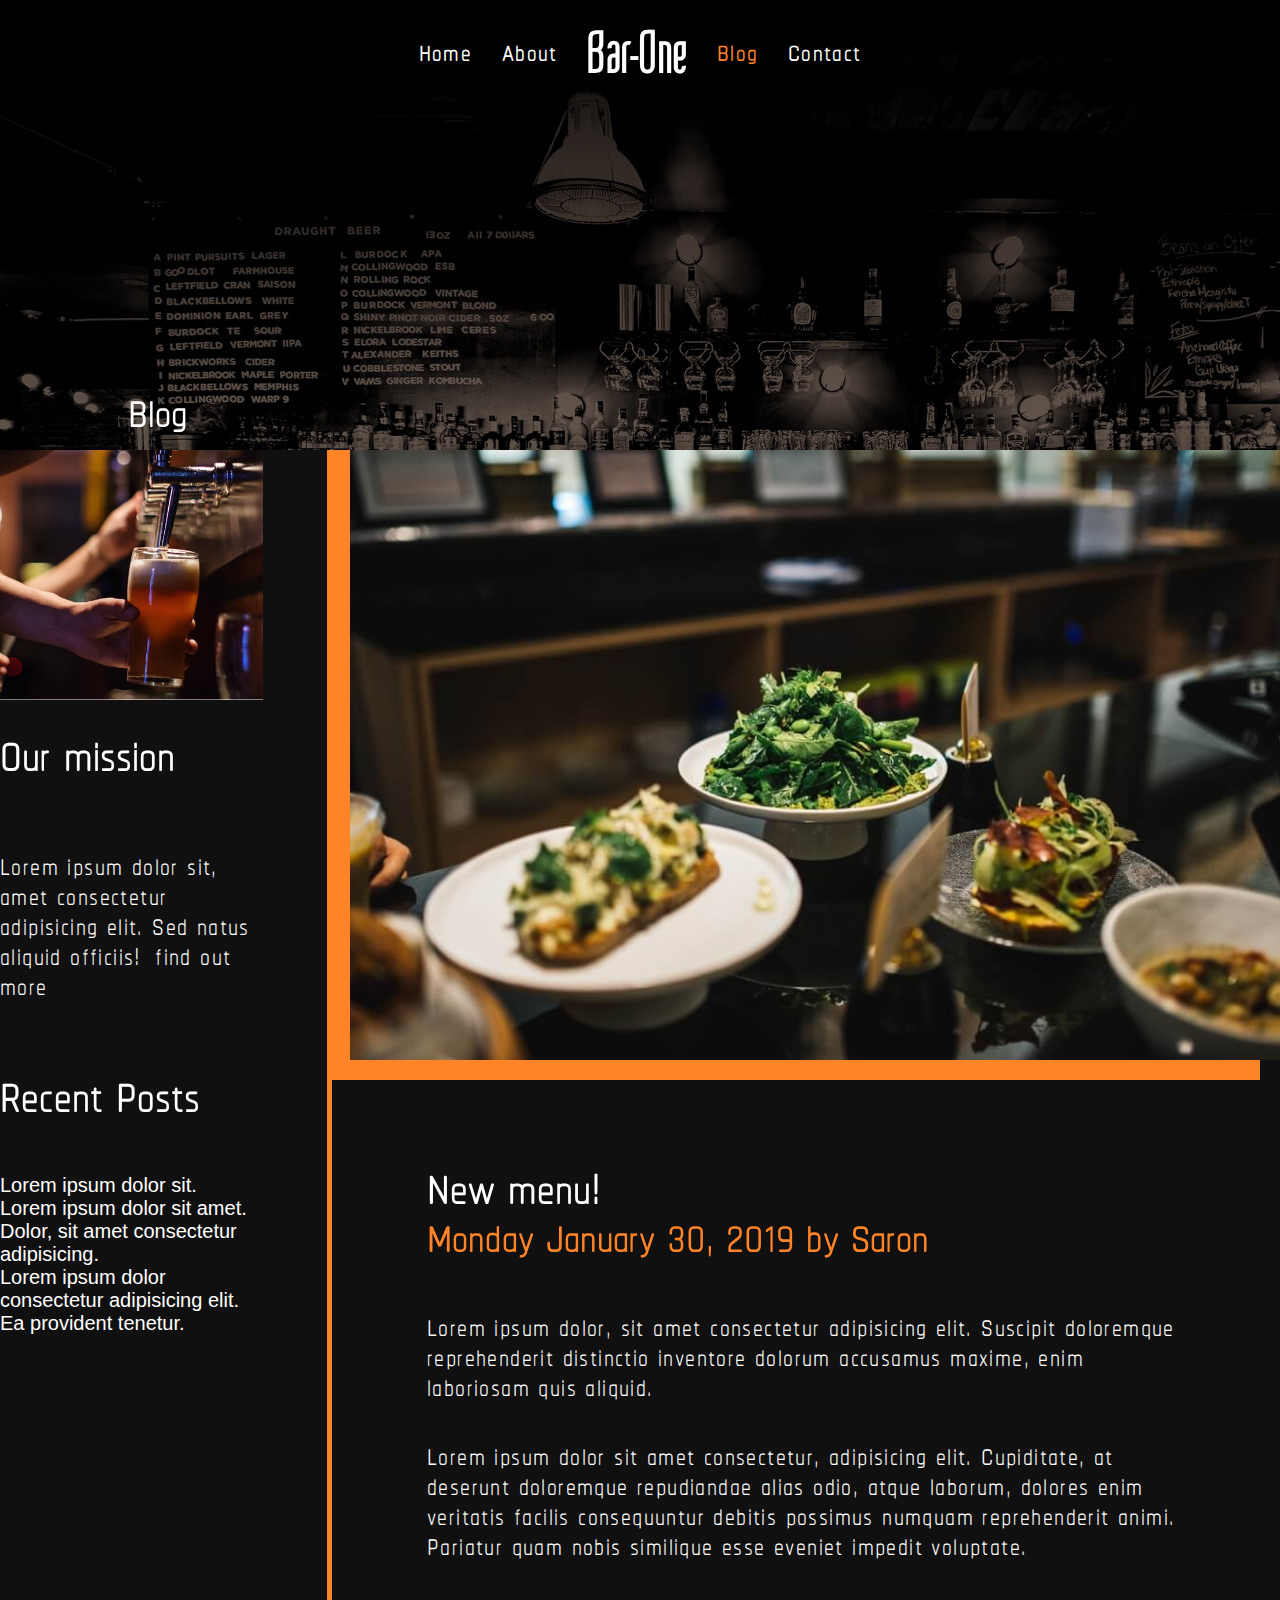
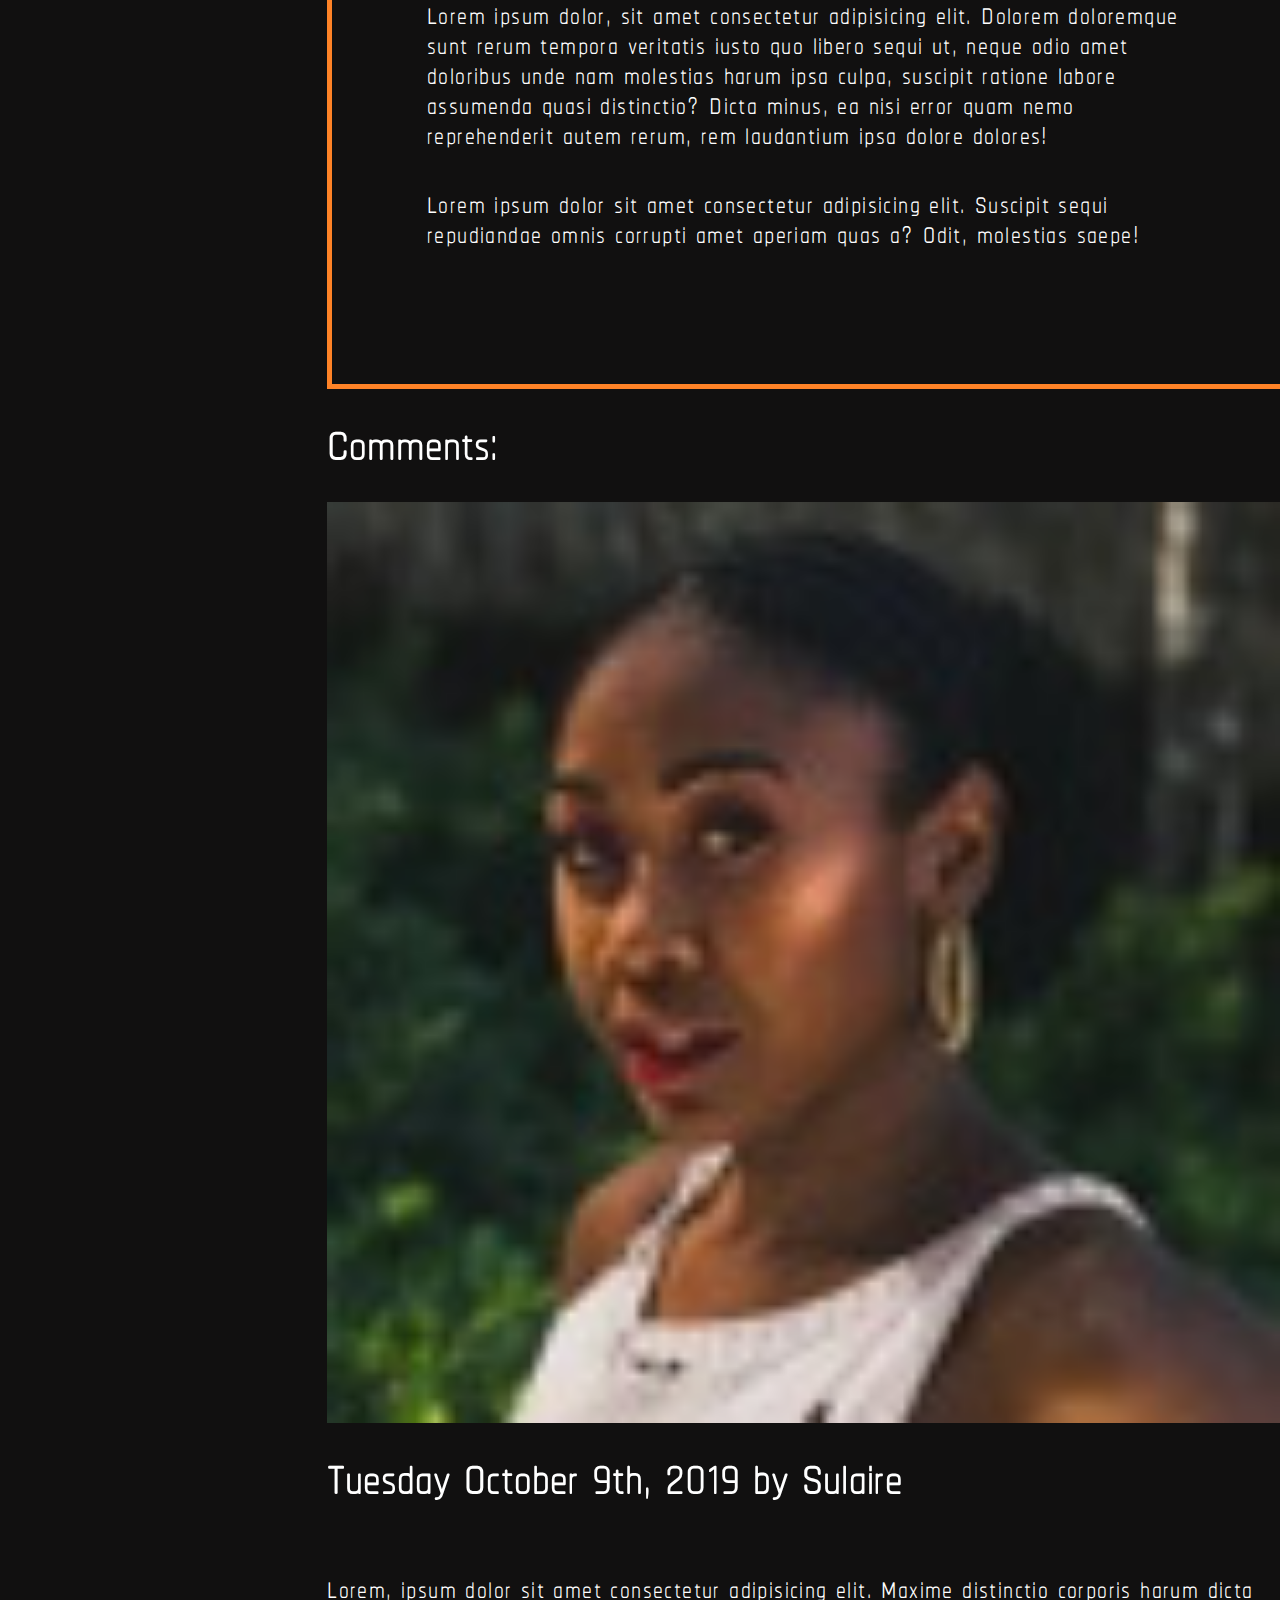
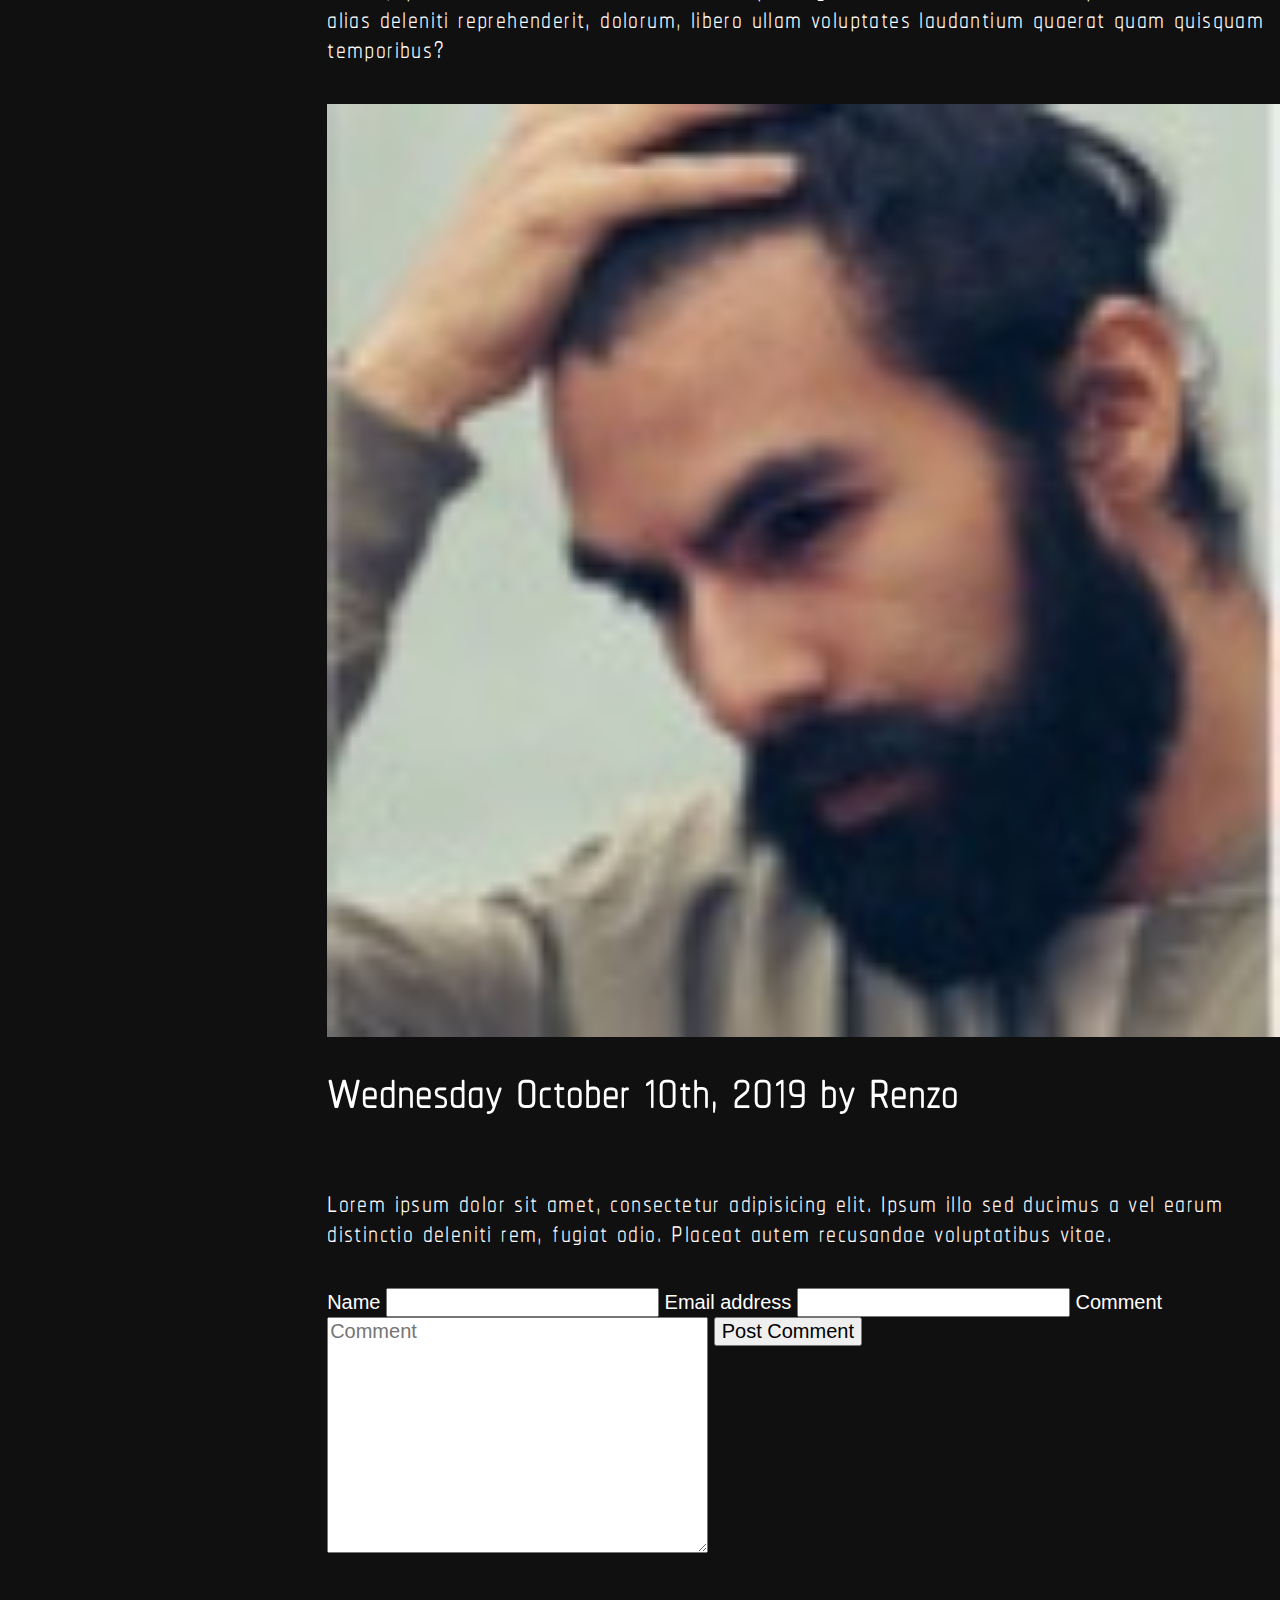
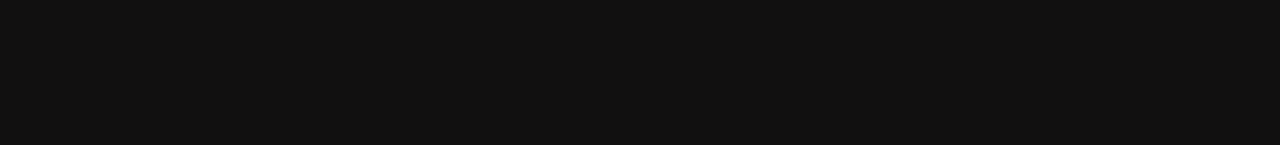
==== blog.html @ 6a8ee036 "more styleing-desktop blog" ====
<!DOCTYPE html>
<html lang="en">

<head>
    <meta charset="UTF-8">
    <meta name="viewport" content="width=device-width, initial-scale=1.0">
    <meta http-equiv="X-UA-Compatible" content="ie=edge">
    <link rel="stylesheet" href="styles/style.css">
    <title>Bar-One</title>
</head>

<body>
    <header class="head-two v-flex space-between">
        <nav>
            <ul class="flex">
                <li><a href="index.html">Home</a></li>
                <li><a href="">About</a></li>
                <li><a href="index.html">Bar-One</a></li>
                <li><a href="blog.html" class="page">Blog</a></li>
                <li><a href="contact.html">Contact</a></li>
            </ul>
        </nav>
        <h1>Blog</h1>
    </header>
    <main>
        <div class="wrapper-full-width flex row-reverse-flex">
            <section class="push-right">
                <article class="blog-post">
                    <div class="image-holder bg-shadow-left blog-img"><img src="assets/post-image.jpg" alt="Four differnt dishes on a restaurant table."></div>
                    <div class="text-box">
                        <h2>New menu!</h2>
                        <h3>Monday January 30, 2019 by Saron</h3>
                        <p>Lorem ipsum dolor, sit amet consectetur adipisicing elit. Suscipit doloremque reprehenderit
                            distinctio inventore dolorum accusamus maxime, enim laboriosam quis aliquid.</p>
                        <p>Lorem ipsum dolor sit amet consectetur, adipisicing elit. Cupiditate, at deserunt doloremque
                            repudiandae alias odio, atque laborum, dolores enim veritatis facilis consequuntur debitis
                            possimus numquam reprehenderit animi. Pariatur quam nobis similique esse eveniet impedit
                            voluptate.</p>
                        <p>Lorem ipsum dolor, sit amet consectetur adipisicing elit. Dolorem doloremque sunt rerum tempora
                            veritatis iusto quo libero sequi ut, neque odio amet doloribus unde nam molestias harum ipsa
                            culpa, suscipit ratione labore assumenda quasi distinctio? Dicta minus, ea nisi error quam nemo
                            reprehenderit autem rerum, rem laudantium ipsa dolore dolores!</p>
                        <p>Lorem ipsum dolor sit amet consectetur adipisicing elit. Suscipit sequi repudiandae omnis
                            corrupti amet aperiam quas a? Odit, molestias saepe!</p>
                    </div>
                    </article>
                <div class="comments">
                    <h2>Comments:</h2>
                    <div class="comment">
                        <div class="image-holder"><img src="assets/comment-image-1.jpg" alt="User picture for blog post."></div>
                        <h2>Tuesday October 9th, 2019 by Sulaire</h2>
                        <p>Lorem, ipsum dolor sit amet consectetur adipisicing elit. Maxime distinctio corporis harum
                            dicta alias deleniti reprehenderit, dolorum, libero ullam voluptates laudantium quaerat
                            quam quisquam temporibus?</p>
                    </div>
                    <div class="comment">
                        <div class="image-holder"><img src="assets/comment-image-2.jpg" alt="User picture for blog post."></div>
                        <h2>Wednesday October 10th, 2019 by Renzo</h2>
                        <p>Lorem ipsum dolor sit amet, consectetur adipisicing elit. Ipsum illo sed ducimus a vel earum
                            distinctio deleniti rem, fugiat odio. Placeat autem recusandae voluptatibus vitae.</p>
                    </div>
                </div>
                <form action="">
                    <label for="name">Name</label>
                    <input type="text" id="name">
                    <label for="email">Email address</label>
                    <input type="email" id="email">
                    <label for="comment">Comment</label>
                    <textarea name="comment" id="comment" cols="30" rows="10" placeholder="Comment"></textarea>
                    <input type="submit" value="Post Comment">
                </form>
            </section>
            <aside class="push-left">
                    <div class="image-holder"><img src="assets/sidebar-image.jpg" alt="A pint being poured."></div>
                    <h2>Our mission</h2>
                    <p>Lorem ipsum dolor sit, amet consectetur adipisicing elit. Sed natus aliquid officiis! <a href="">find
                            out more</a></p>
                    <h2>Recent Posts</h2>
                    <ul>
                        <li>Lorem ipsum dolor sit.</li>
                        <li>Lorem ipsum dolor sit amet.</li>
                        <li>Dolor, sit amet consectetur adipisicing.</li>
                        <li>Lorem ipsum dolor consectetur adipisicing elit. Ea provident tenetur.</li>
                    </ul>
                </aside>
        </div>
    </main>
</body>

</html>
---- styles/style.css ----
@import url("https://fonts.googleapis.com/css?family=Chathura:400,700|Tulpen+One");
@import url("https://use.fontawesome.com/releases/v5.7.0/css/all.css");
article, aside, details, figcaption, figure, footer, header, hgroup, nav, section, summary {
  display: block; }

audio, canvas, video {
  display: inline-block; }

audio:not([controls]) {
  display: none;
  height: 0; }

[hidden] {
  display: none; }

html {
  font-family: sans-serif;
  -webkit-text-size-adjust: 100%;
  -ms-text-size-adjust: 100%; }

a:focus {
  outline: thin dotted; }

a:active, a:hover {
  outline: 0; }

h1 {
  font-size: 2em; }

abbr[title] {
  border-bottom: 1px dotted; }

b, strong {
  font-weight: 700; }

dfn {
  font-style: italic; }

mark {
  background: #ff0;
  color: #000; }

code, kbd, pre, samp {
  font-family: monospace, serif;
  font-size: 1em; }

pre {
  white-space: pre-wrap;
  word-wrap: break-word; }

q {
  quotes: \201C \201D \2018 \2019; }

small {
  font-size: 80%; }

sub, sup {
  font-size: 75%;
  line-height: 0;
  position: relative;
  vertical-align: baseline; }

sup {
  top: -.5em; }

sub {
  bottom: -.25em; }

img {
  border: 0; }

svg:not(:root) {
  overflow: hidden; }

fieldset {
  border: 1px solid silver;
  margin: 0 2px;
  padding: .35em .625em .75em; }

button, input, select, textarea {
  font-family: inherit;
  font-size: 100%;
  margin: 0; }

button, input {
  line-height: normal; }

button, html input[type=button], input[type=reset], input[type=submit] {
  -webkit-appearance: button;
  cursor: pointer; }

button[disabled], input[disabled] {
  cursor: default; }

input[type=checkbox], input[type=radio] {
  -webkit-box-sizing: border-box;
  box-sizing: border-box;
  padding: 0; }

input[type=search] {
  -webkit-appearance: textfield;
  -moz-box-sizing: content-box;
  -webkit-box-sizing: content-box;
  box-sizing: content-box; }

input[type=search]::-webkit-search-cancel-button, input[type=search]::-webkit-search-decoration {
  -webkit-appearance: none; }

textarea {
  overflow: auto;
  vertical-align: top; }

table {
  border-collapse: collapse;
  border-spacing: 0; }

body, figure {
  margin: 0; }

legend, button::-moz-focus-inner, input::-moz-focus-inner {
  border: 0;
  padding: 0; }

.clearfix:after {
  visibility: hidden;
  display: block;
  font-size: 0;
  content: '';
  clear: both;
  height: 0; }

* {
  -moz-box-sizing: border-box;
  -webkit-box-sizing: border-box;
  box-sizing: border-box; }

html {
  font-size: 125%; }

body {
  background: #111010;
  color: #ffffff; }

ul {
  list-style: none;
  padding: 0; }

img {
  display: block;
  width: 100%; }

a {
  text-decoration: none;
  color: white;
  padding: 5px; }

.wrapper {
  width: 80%; }

.wrapper, .wrapper-full-width {
  max-width: 1600px;
  margin: 0 auto; }

.flex {
  display: -webkit-box;
  display: -ms-flexbox;
  display: flex;
  -webkit-box-orient: horizontal;
  -webkit-box-direction: normal;
  -ms-flex-direction: row;
  flex-direction: row; }

.row-reverse-flex {
  -webkit-box-orient: horizontal;
  -webkit-box-direction: reverse;
  -ms-flex-direction: row-reverse;
  flex-direction: row-reverse; }

.v-flex {
  display: -webkit-box;
  display: -ms-flexbox;
  display: flex;
  -webkit-box-orient: vertical;
  -webkit-box-direction: normal;
  -ms-flex-direction: column;
  flex-direction: column; }

.col-reverse-flex {
  -webkit-box-orient: vertical;
  -webkit-box-direction: reverse;
  -ms-flex-direction: column-reverse;
  flex-direction: column-reverse; }

.wrap {
  -ms-flex-wrap: wrap;
  flex-wrap: wrap; }

.space-between {
  -webkit-box-pack: justify;
  -ms-flex-pack: justify;
  justify-content: space-between; }

p, .button-link {
  font-family: 'Chathura', sans-serif;
  font-size: 1.95rem;
  font-weight: auto;
  line-height: 1.5rem; }

p {
  letter-spacing: 0.07rem; }

.bg-shadow-right {
  -webkit-box-shadow: 20px 20px 0px 0px #ff8327;
  box-shadow: 20px 20px 0px 0px #ff8327; }

.bg-shadow-left {
  -webkit-box-shadow: -20px 20px 0px 0px #ff8327;
  box-shadow: -20px 20px 0px 0px #ff8327; }

.button-link {
  background: #ff8327;
  text-transform: capitalize;
  width: 200px;
  text-align: center;
  padding: 10px;
  display: inline-block; }

.button-link a {
  padding: 10px; }

header {
  background: black;
  background: url("../assets/home-image-1.jpg");
  height: 50vh; }

header.home {
  height: 100vh; }

nav ul {
  color: white;
  -webkit-box-pack: center;
  -ms-flex-pack: center;
  justify-content: center;
  font-family: 'Chathura', sans-serif;
  font-size: 1.9rem;
  font-weight: bold;
  line-height: 1.5rem;
  letter-spacing: 0.063rem; }

nav li {
  padding: 0 10px; }

nav li:nth-of-type(3) {
  font-family: 'Tulpen One', cursive;
  font-size: 3rem;
  font-weight: auto; }

li .page {
  color: #ff8327; }

.hero {
  -webkit-box-orient: vertical;
  -webkit-box-direction: normal;
  -ms-flex-direction: column;
  flex-direction: column;
  -webkit-box-pack: center;
  -ms-flex-pack: center;
  justify-content: center;
  margin: 0 auto;
  height: calc(100% - 110px); }

h1 {
  font-family: 'Tulpen One', cursive;
  font-size: 16vw;
  font-weight: auto;
  line-height: 70%;
  color: #ff8327;
  width: 27%; }

header h2 {
  font-family: 'Chathura', sans-serif;
  font-size: 5vw;
  font-weight: bold;
  line-height: 30%;
  width: 27%;
  padding-left: 0.5%; }

h1,
h2 {
  margin: 0 auto; }

.head-two h1 {
  font-family: 'Chathura', sans-serif;
  font-size: 5vw;
  font-weight: bold;
  color: white;
  width: 80%;
  margin: 1% auto; }

footer {
  text-align: center; }

section {
  padding: 50px 0; }

.info-box {
  -webkit-box-flex: 1;
  -ms-flex: 1 0 500px;
  flex: 1 0 500px;
  position: relative;
  padding-left: 70px; }

figure {
  -webkit-box-flex: 1;
  -ms-flex: 1 0 500px;
  flex: 1 0 500px; }

.info-box .icon {
  background: #ff8327;
  border-radius: 50%;
  width: 60px;
  height: 60px;
  font-size: 1.5rem;
  position: absolute;
  top: 30px;
  left: 0;
  padding: 12px; }

main h2 {
  font-family: 'Chathura', sans-serif;
  font-size: 3.5rem;
  font-weight: bold; }

.host {
  text-align: center;
  padding: 100px 0; }

.host h2 {
  color: #ff8327; }

.host .button-link {
  margin: 0 auto; }

.four-part-grid {
  -webkit-box-flex: 0;
  -ms-flex: 0 1 700px;
  flex: 0 1 700px; }

figure {
  -ms-flex-preferred-size: 500px;
  flex-basis: 500px;
  -webkit-box-flex: 1;
  -ms-flex-positive: 1;
  flex-grow: 1;
  max-width: 700px; }

.fig-contain {
  background: -webkit-gradient(linear, left top, left bottom, from(black), color-stop(10%, black), color-stop(10%, #220303), color-stop(90%, #220303), color-stop(90%, black), to(black));
  background: -webkit-linear-gradient(top, black 0%, black 10%, #220303 10%, #220303 90%, black 90%, black 100%);
  background: -o-linear-gradient(top, black 0%, black 10%, #220303 10%, #220303 90%, black 90%, black 100%);
  background: linear-gradient(to bottom, black 0%, black 10%, #220303 10%, #220303 90%, black 90%, black 100%); }

figcaption h2 {
  line-height: 50%; }

.fig-contain figure:nth-of-type(1) figcaption {
  text-align: right;
  padding: 15% 0 15% 15%; }

.fig-contain figure:nth-of-type(2) figcaption {
  padding: 15% 15% 15% 0; }

.push-right {
  padding: 0 0 15% 2.5%; }

.push-left {
  padding: 0 2.5% 15% 0; }

.blog-img {
  margin-left: 18px; }

.blog-img img {
  -webkit-box-shadow: -20px 0px 0px 0px #ff8327;
  box-shadow: -20px 0px 0px 0px #ff8327; }

.blog-post {
  border: 5px #ff8327 solid;
  border-right: 0;
  border-top: 0; }

.text-box {
  padding: 10%; }

.text-box > h2 {
  line-height: 100%;
  margin-bottom: 5px; }

h3 {
  color: #ff8327;
  margin-top: 0;
  font-family: 'Chathura', sans-serif;
  font-size: 5vw;
  font-weight: bold;
  line-height: 30%; }
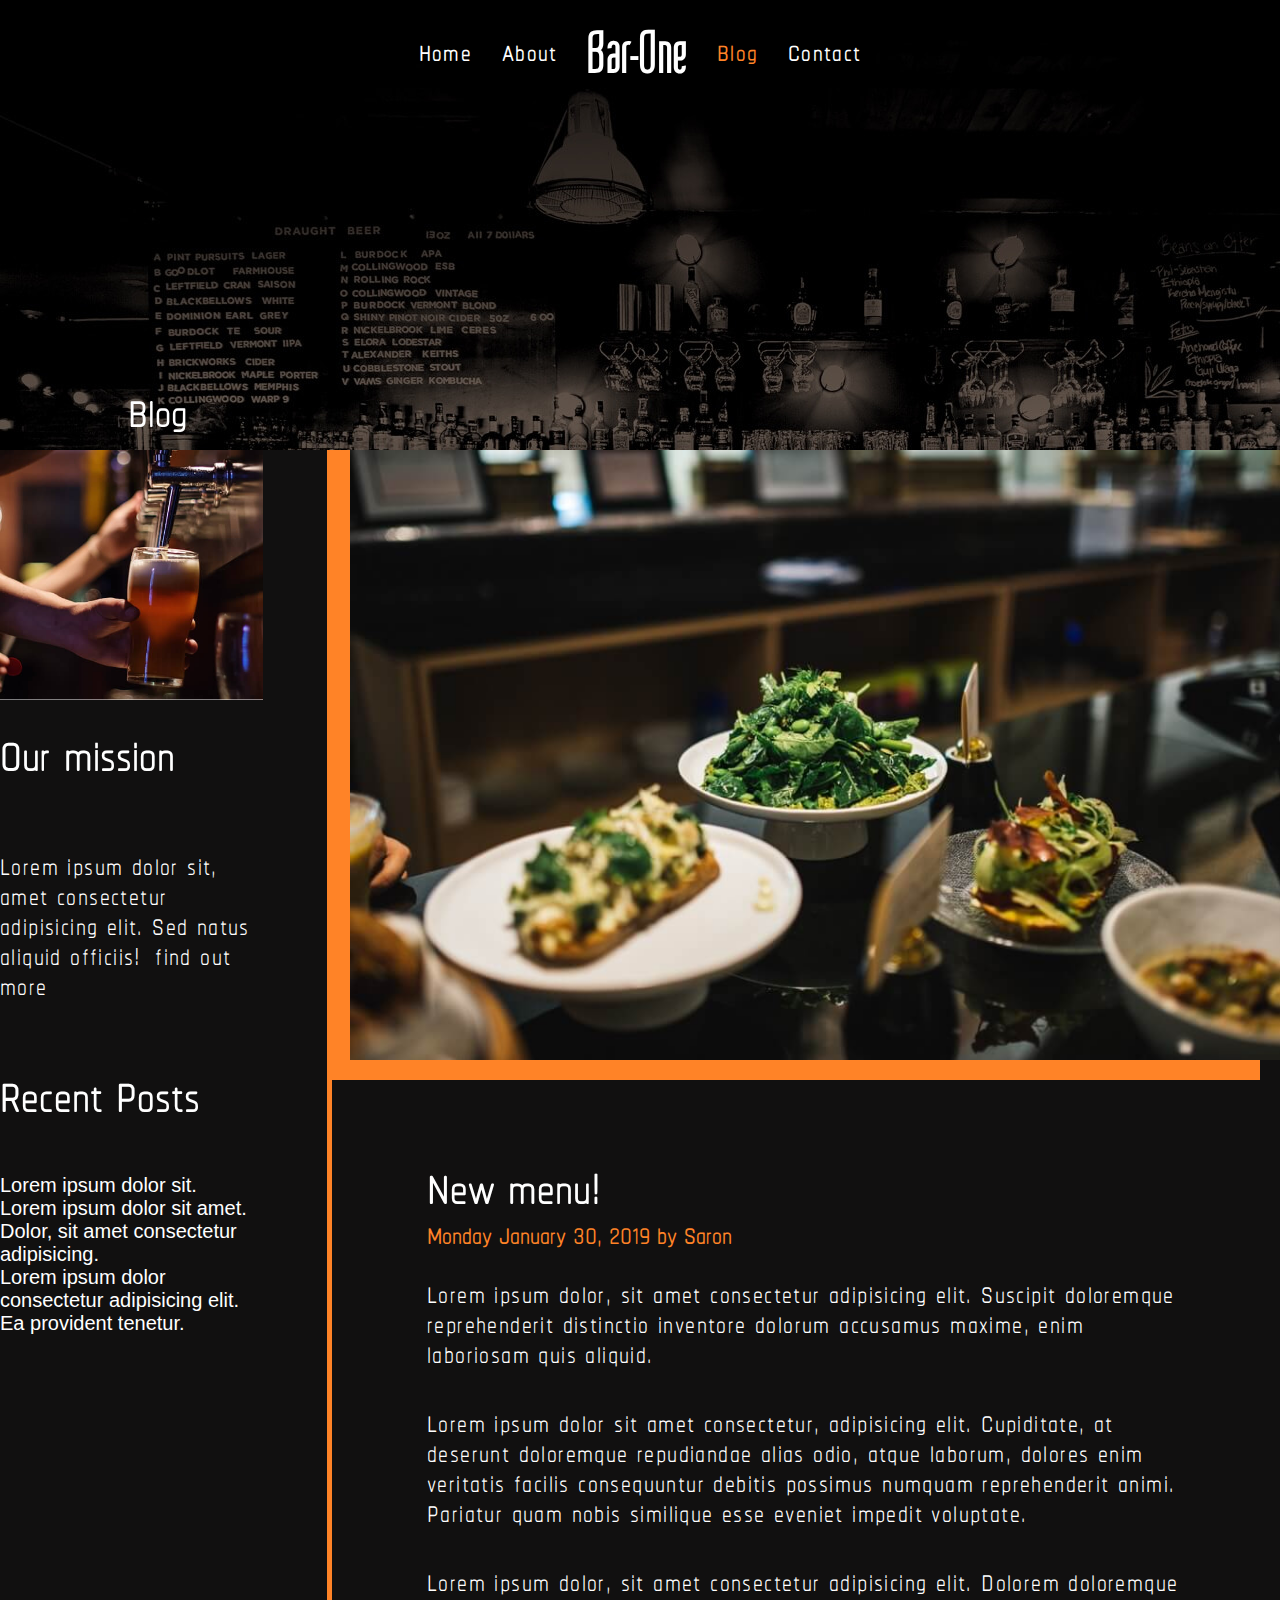
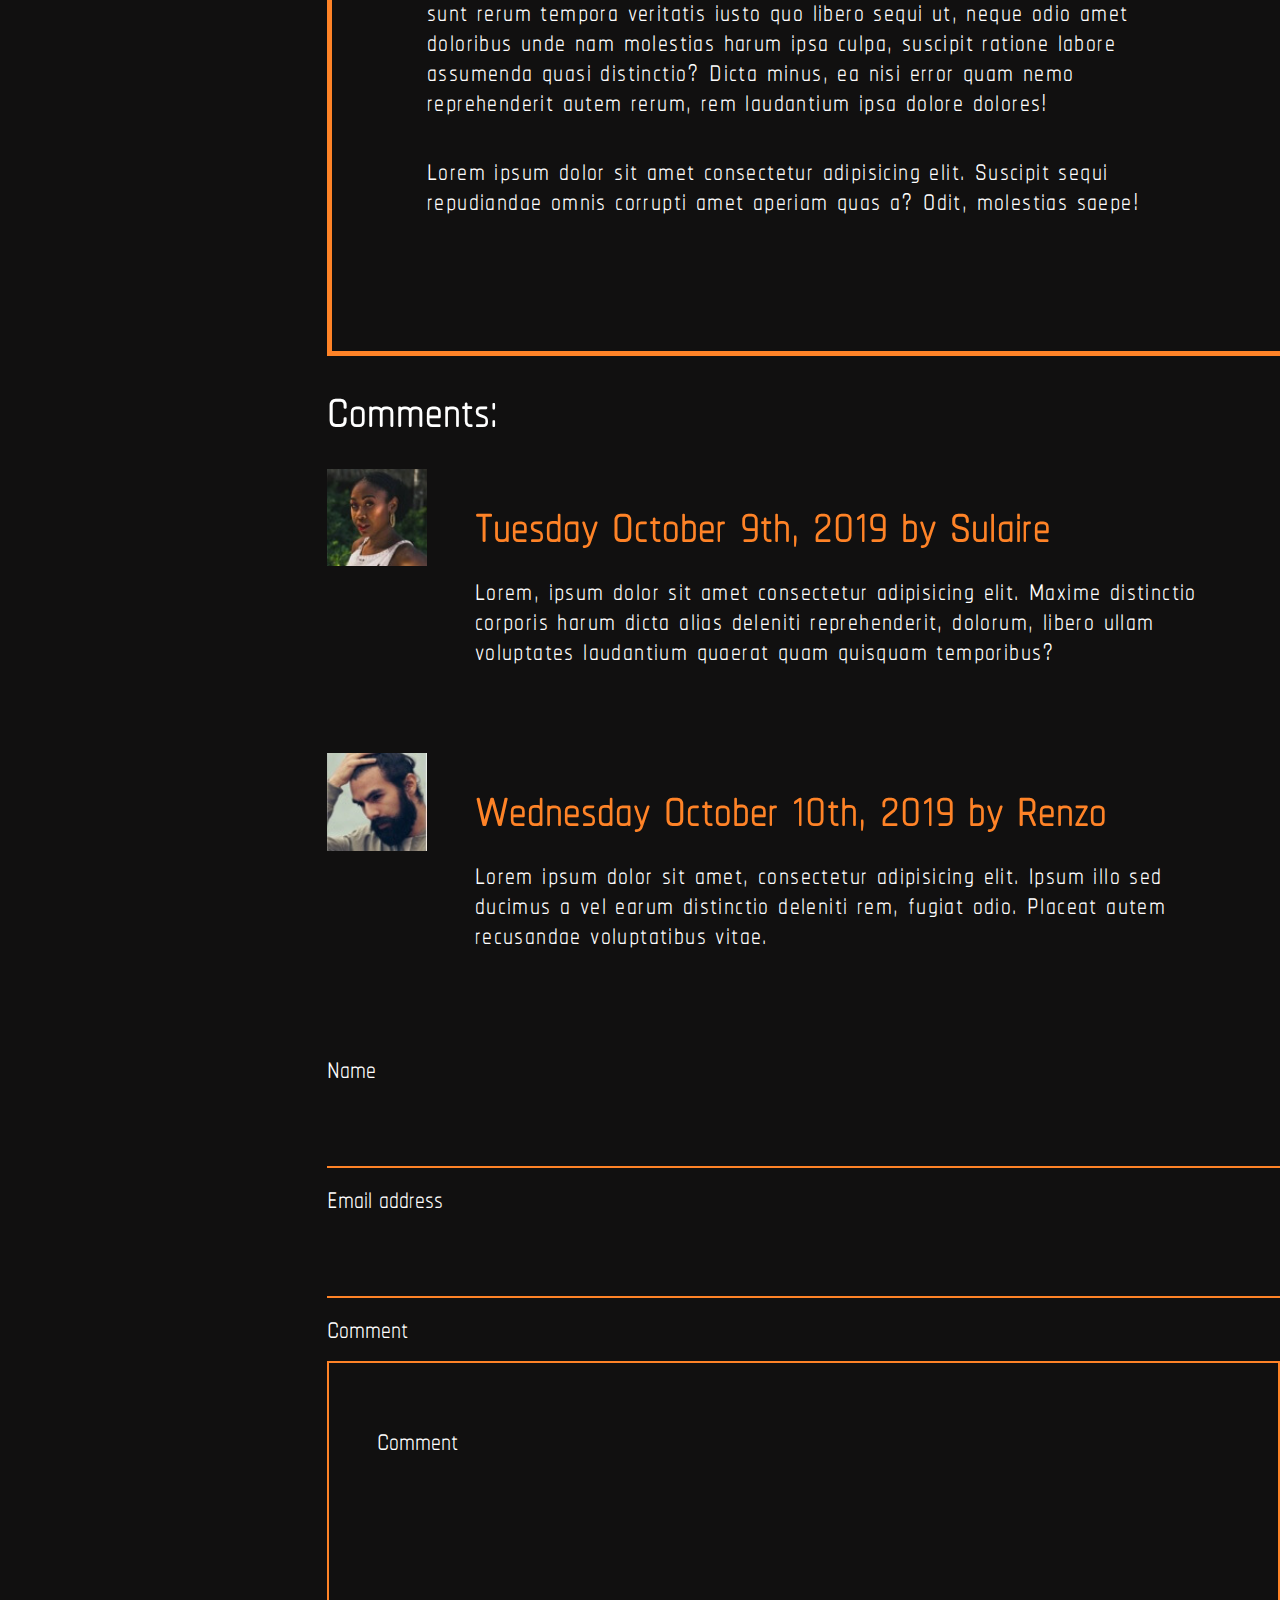
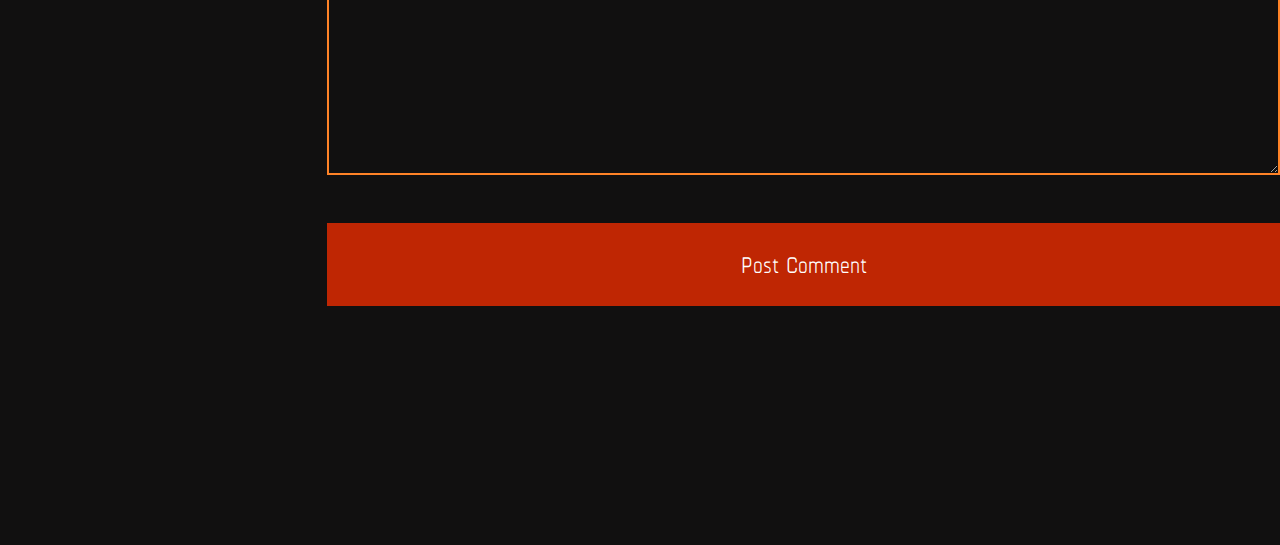
==== commit 8ccfafbe: "more styleing-desktop forms" ====
--- a/blog.html
+++ b/blog.html
@@ -46,30 +46,37 @@
                     </article>
                 <div class="comments">
                     <h2>Comments:</h2>
-                    <div class="comment">
+                    <div class="comment flex">
                         <div class="image-holder"><img src="assets/comment-image-1.jpg" alt="User picture for blog post."></div>
-                        <h2>Tuesday October 9th, 2019 by Sulaire</h2>
-                        <p>Lorem, ipsum dolor sit amet consectetur adipisicing elit. Maxime distinctio corporis harum
-                            dicta alias deleniti reprehenderit, dolorum, libero ullam voluptates laudantium quaerat
-                            quam quisquam temporibus?</p>
+                        <div class="text-box">    
+                            <h2>Tuesday October 9th, 2019 by Sulaire</h2>
+                            <p>Lorem, ipsum dolor sit amet consectetur adipisicing elit. Maxime distinctio corporis harum
+                                dicta alias deleniti reprehenderit, dolorum, libero ullam voluptates laudantium quaerat
+                                quam quisquam temporibus?</p>
+                        </div>
                     </div>
-                    <div class="comment">
+                    <div class="comment flex">
                         <div class="image-holder"><img src="assets/comment-image-2.jpg" alt="User picture for blog post."></div>
-                        <h2>Wednesday October 10th, 2019 by Renzo</h2>
-                        <p>Lorem ipsum dolor sit amet, consectetur adipisicing elit. Ipsum illo sed ducimus a vel earum
-                            distinctio deleniti rem, fugiat odio. Placeat autem recusandae voluptatibus vitae.</p>
+                        <div class="text-box">
+                            <h2>Wednesday October 10th, 2019 by Renzo</h2>
+                            <p>Lorem ipsum dolor sit amet, consectetur adipisicing elit. Ipsum illo sed ducimus a vel earum
+                                distinctio deleniti rem, fugiat odio. Placeat autem recusandae voluptatibus vitae.</p>
+                        </div>
                     </div>
                 </div>
                 <form action="">
-                    <label for="name">Name</label>
-                    <input type="text" id="name">
-                    <label for="email">Email address</label>
-                    <input type="email" id="email">
+                    <div class="form-part-1 v-flex">
+                        <label for="name">Name</label>
+                        <input type="text" id="name">
+                        <label for="email">Email address</label>
+                        <input type="email" id="email">
+                    </div>
                     <label for="comment">Comment</label>
-                    <textarea name="comment" id="comment" cols="30" rows="10" placeholder="Comment"></textarea>
+                    <textarea name="comment" id="comment" cols="30" rows="5" placeholder="Comment"></textarea>
                     <input type="submit" value="Post Comment">
                 </form>
             </section>
+
             <aside class="push-left">
                     <div class="image-holder"><img src="assets/sidebar-image.jpg" alt="A pint being poured."></div>
                     <h2>Our mission</h2>
--- a/styles/style.css
+++ b/styles/style.css
@@ -395,10 +395,65 @@
   line-height: 100%;
   margin-bottom: 5px; }
 
-h3 {
+h3, .comment h2 {
   color: #ff8327;
   margin-top: 0;
   font-family: 'Chathura', sans-serif;
-  font-size: 5vw;
-  font-weight: bold;
+  font-size: 1.95rem;
+  font-weight: auto;
   line-height: 30%; }
+
+.comment h2 {
+  font-family: 'Chathura', sans-serif;
+  font-size: 3.5rem;
+  font-weight: auto; }
+
+.comment .text-box {
+  padding: 5%; }
+
+.comment .image-holder {
+  -ms-flex-preferred-size: 100px;
+  flex-basis: 100px;
+  -ms-flex-negative: 0;
+  flex-shrink: 0; }
+
+form > * {
+  display: block;
+  font-family: 'Chathura', sans-serif;
+  font-size: 1.95rem;
+  font-weight: auto; }
+
+input[type='text'], input[type='email'], textarea {
+  background: #111010;
+  border: black;
+  border-bottom: 2px #ff8327 solid; }
+
+textarea {
+  color: white;
+  border: 2px #ff8327 solid;
+  width: 100%;
+  padding: 5%; }
+
+::-webkit-input-placeholder {
+  color: white;
+  opacity: 1; }
+
+:-ms-input-placeholder {
+  color: white;
+  opacity: 1; }
+
+::-ms-input-placeholder {
+  color: white;
+  opacity: 1; }
+
+::placeholder {
+  color: white;
+  opacity: 1; }
+
+input[type='submit'] {
+  width: 100%;
+  border: 0;
+  padding: 10px;
+  color: white;
+  background: #bf2603;
+  margin: 5% 0; }
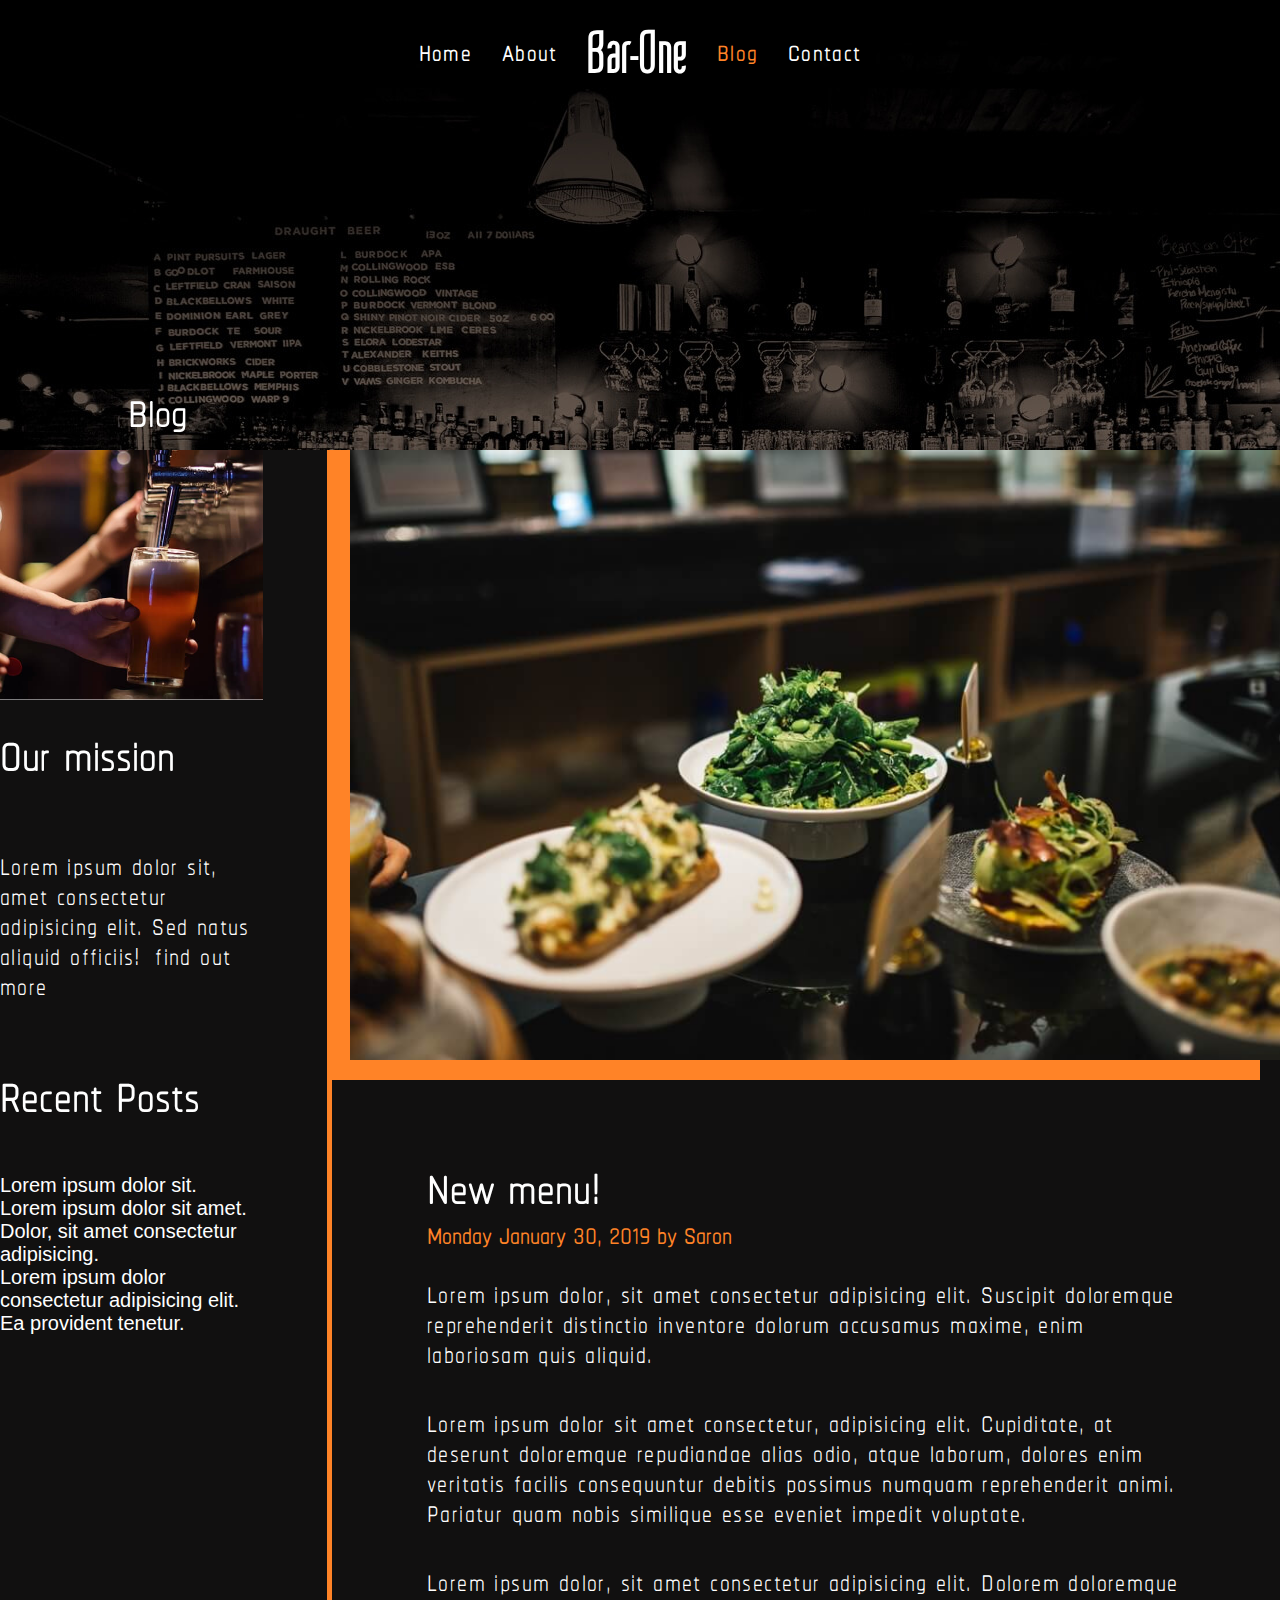
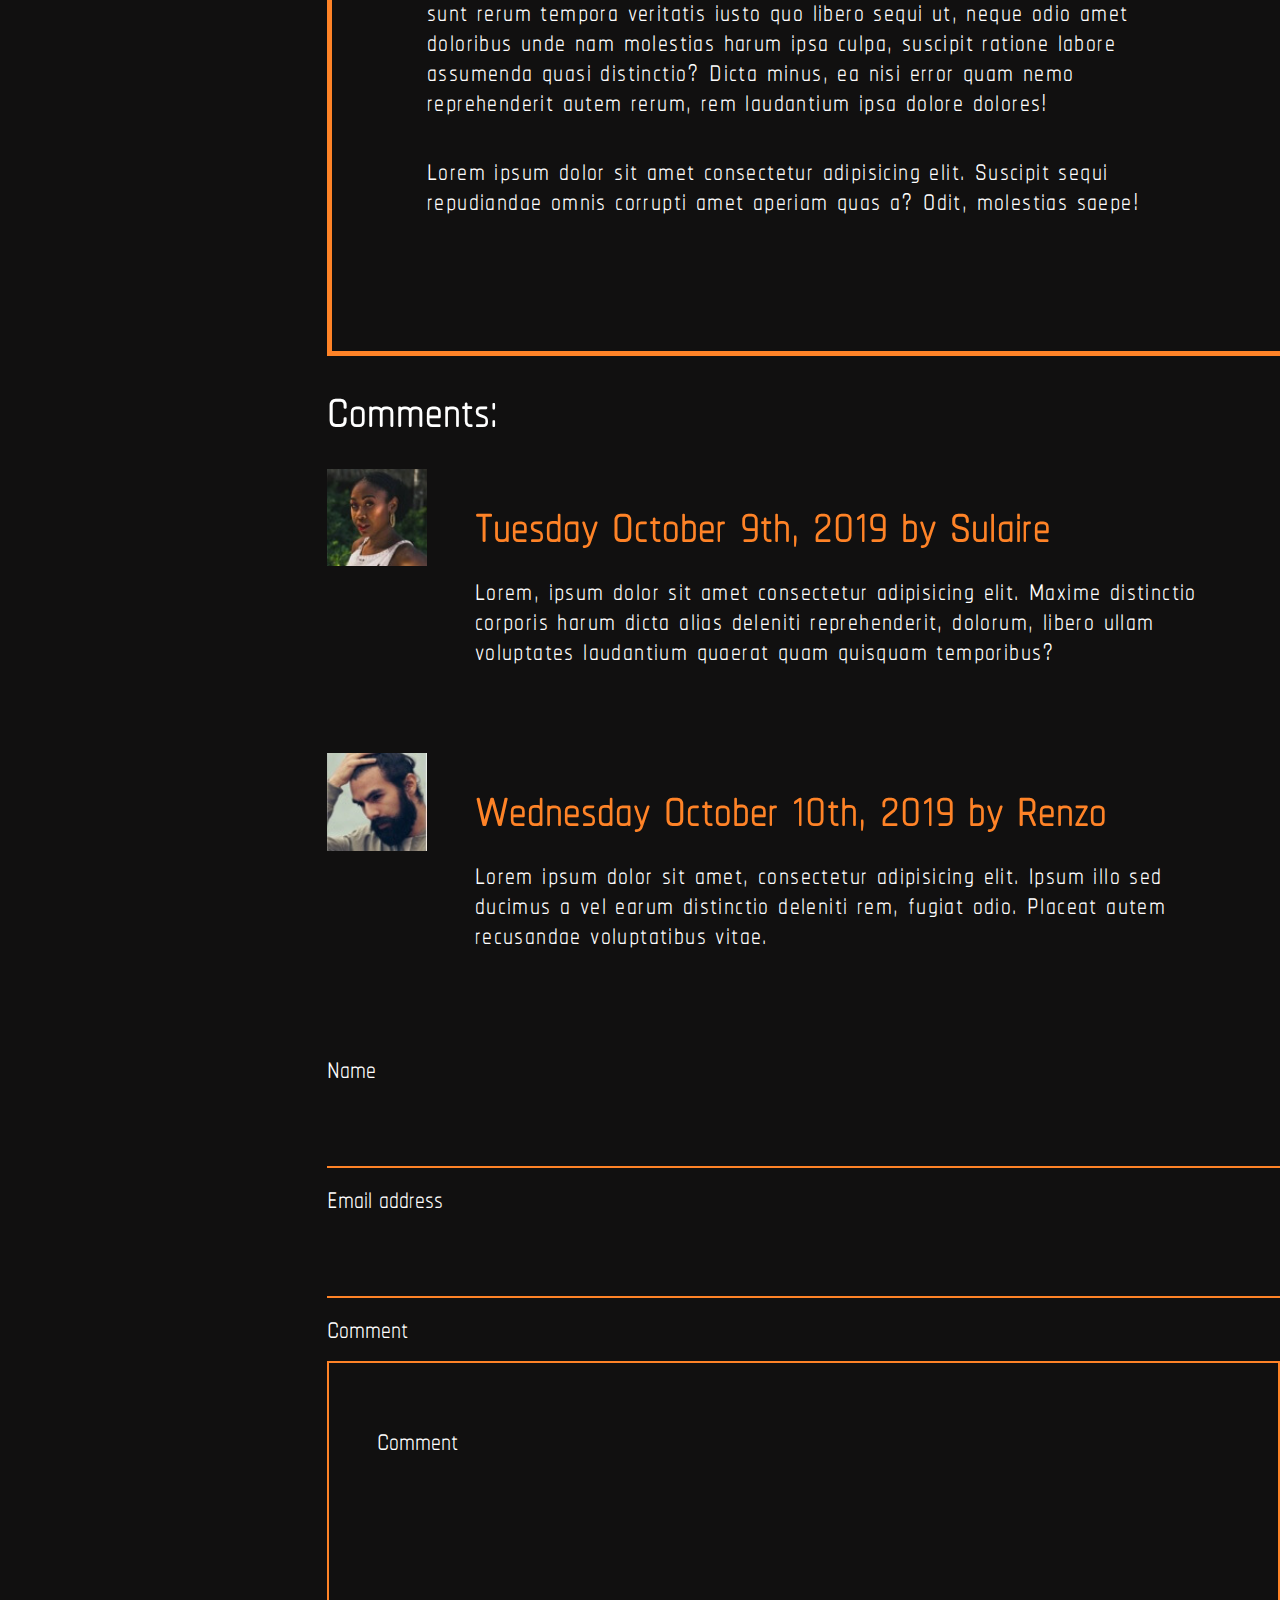
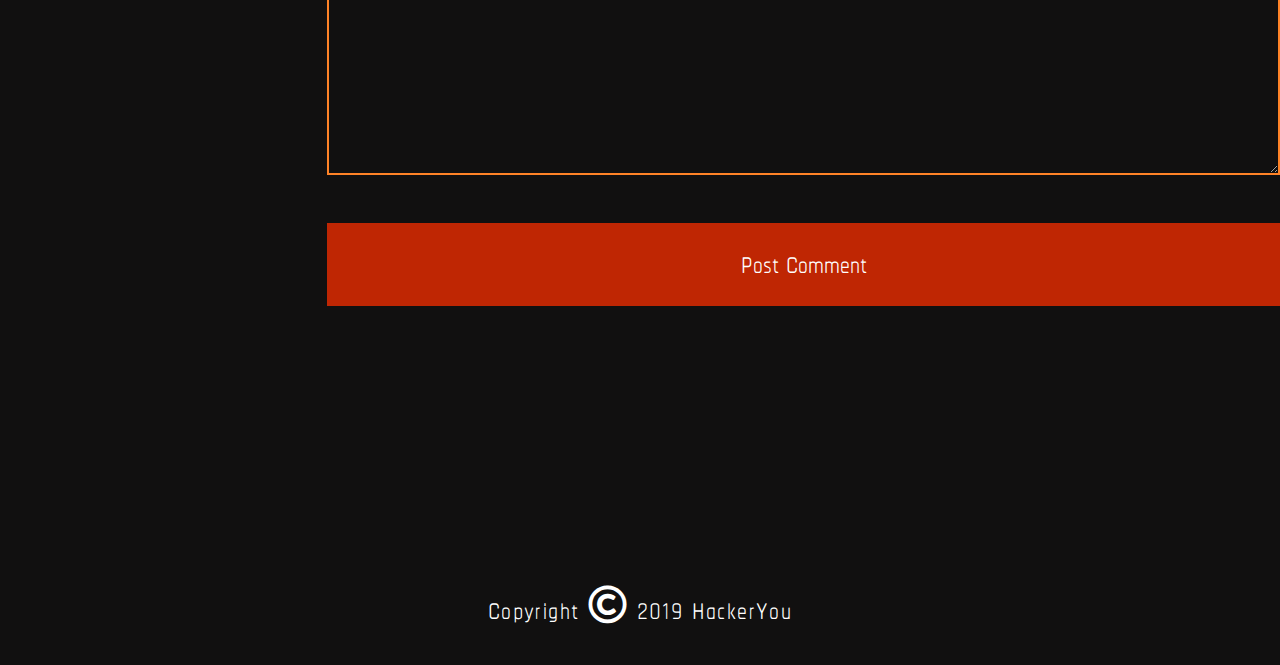
==== commit 343868c1: "more styleing-desktop forms part 3" ====
--- a/blog.html
+++ b/blog.html
@@ -92,6 +92,10 @@
                 </aside>
         </div>
     </main>
+    <footer>
+        <p>Copyright <i class="far fa-copyright"></i> 2019 HackerYou</p>
+    </footer>
+
 </body>
 
 </html>--- a/styles/style.css
+++ b/styles/style.css
@@ -298,6 +298,7 @@
   margin: 1% auto; }
 
 footer {
+  margin-top: 40px;
   text-align: center; }
 
 section {
@@ -417,13 +418,30 @@
   -ms-flex-negative: 0;
   flex-shrink: 0; }
 
+.social li {
+  color: white;
+  -webkit-box-flex: 1;
+  -ms-flex-positive: 1;
+  flex-grow: 1; }
+
+.social {
+  width: 160px; }
+
+.contact p {
+  margin: 10px 0; }
+
+.contact p:nth-of-type(1) {
+  margin: 30px 0; }
+
 form > * {
   display: block;
   font-family: 'Chathura', sans-serif;
   font-size: 1.95rem;
   font-weight: auto; }
 
-input[type='text'], input[type='email'], textarea {
+input[type='text'],
+input[type='email'],
+textarea {
   background: #111010;
   border: black;
   border-bottom: 2px #ff8327 solid; }
@@ -457,3 +475,24 @@
   color: white;
   background: #bf2603;
   margin: 5% 0; }
+
+.contact + form {
+  background: #220303;
+  -ms-flex-preferred-size: 600px;
+  flex-basis: 600px;
+  -webkit-box-flex: 1;
+  -ms-flex-positive: 1;
+  flex-grow: 1;
+  -ms-flex-negative: 0;
+  flex-shrink: 0;
+  padding: 5%; }
+
+.contact + form textarea,
+.contact + form input[type='text'],
+.contact + form input[type='email'] {
+  background: #220303; }
+
+.contact + form input[type='text'],
+.contact + form input[type='email'],
+.contact + form textarea {
+  border-color: white; }
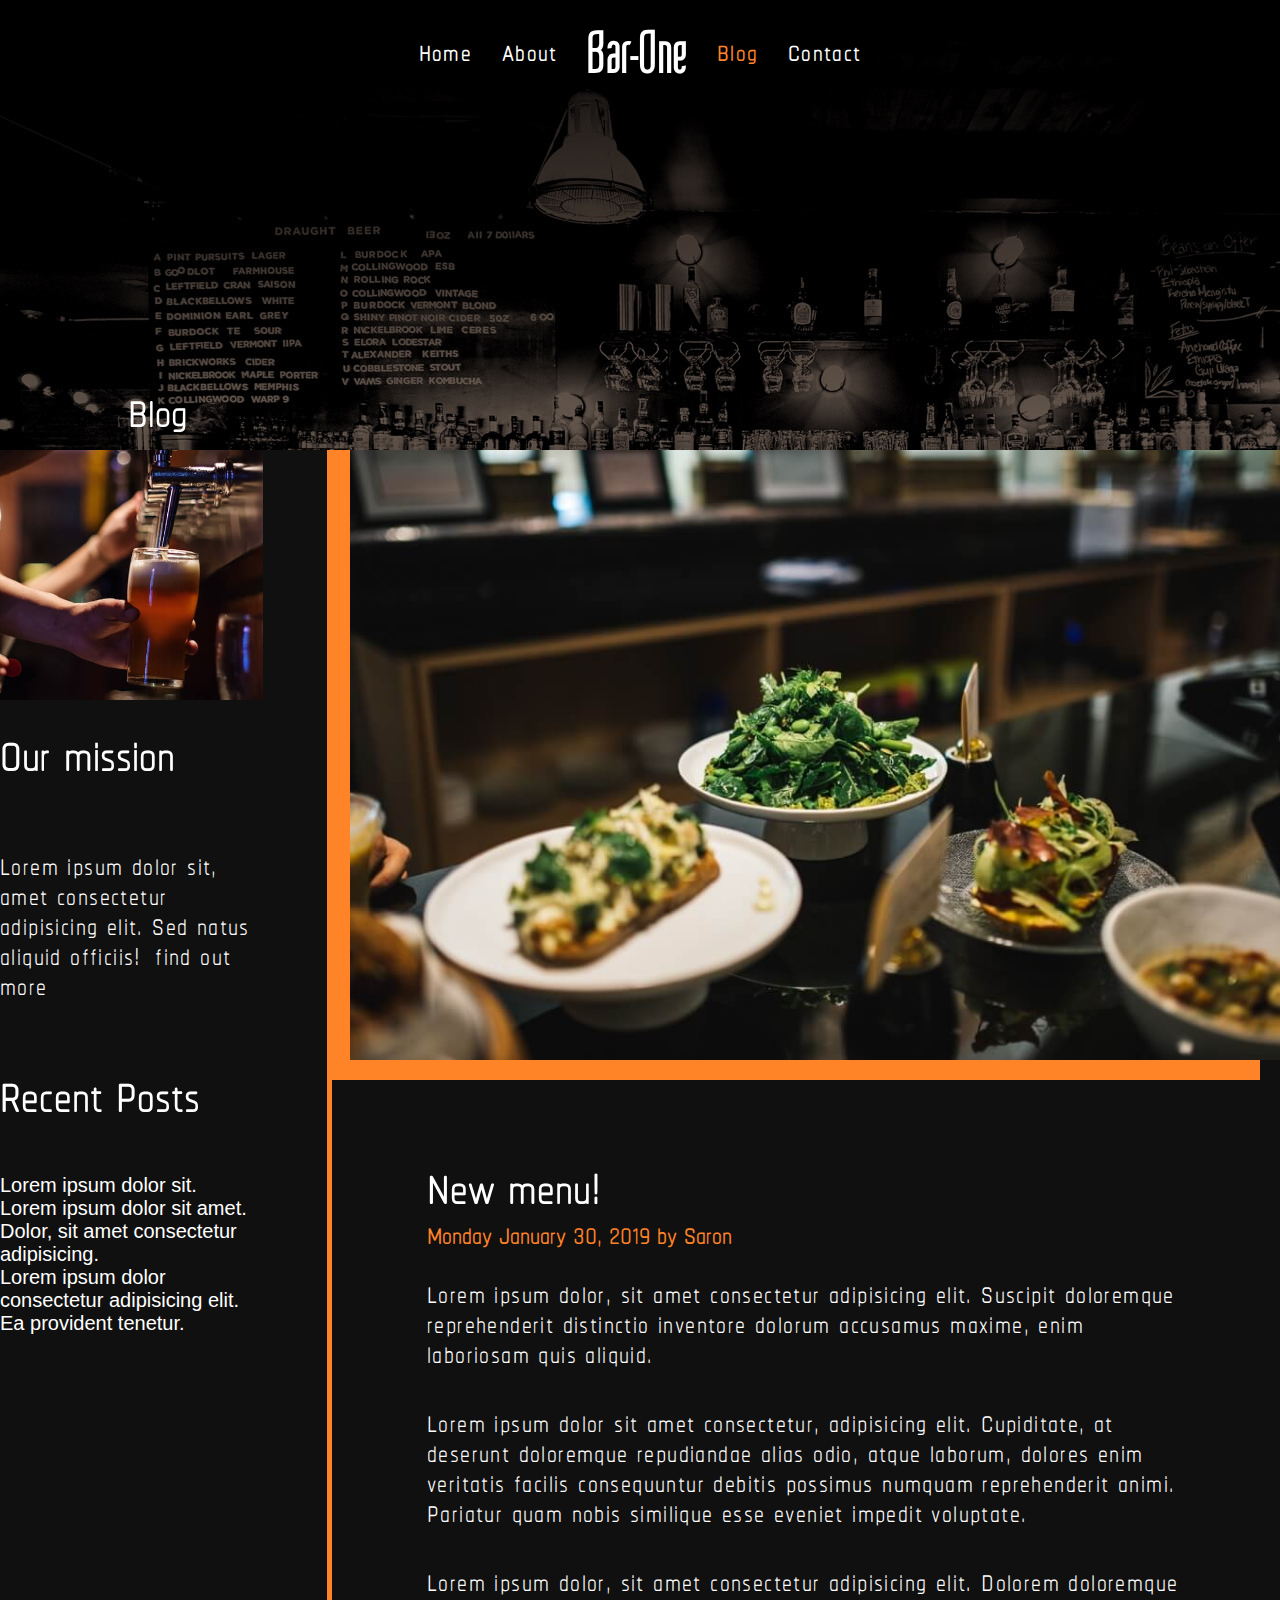
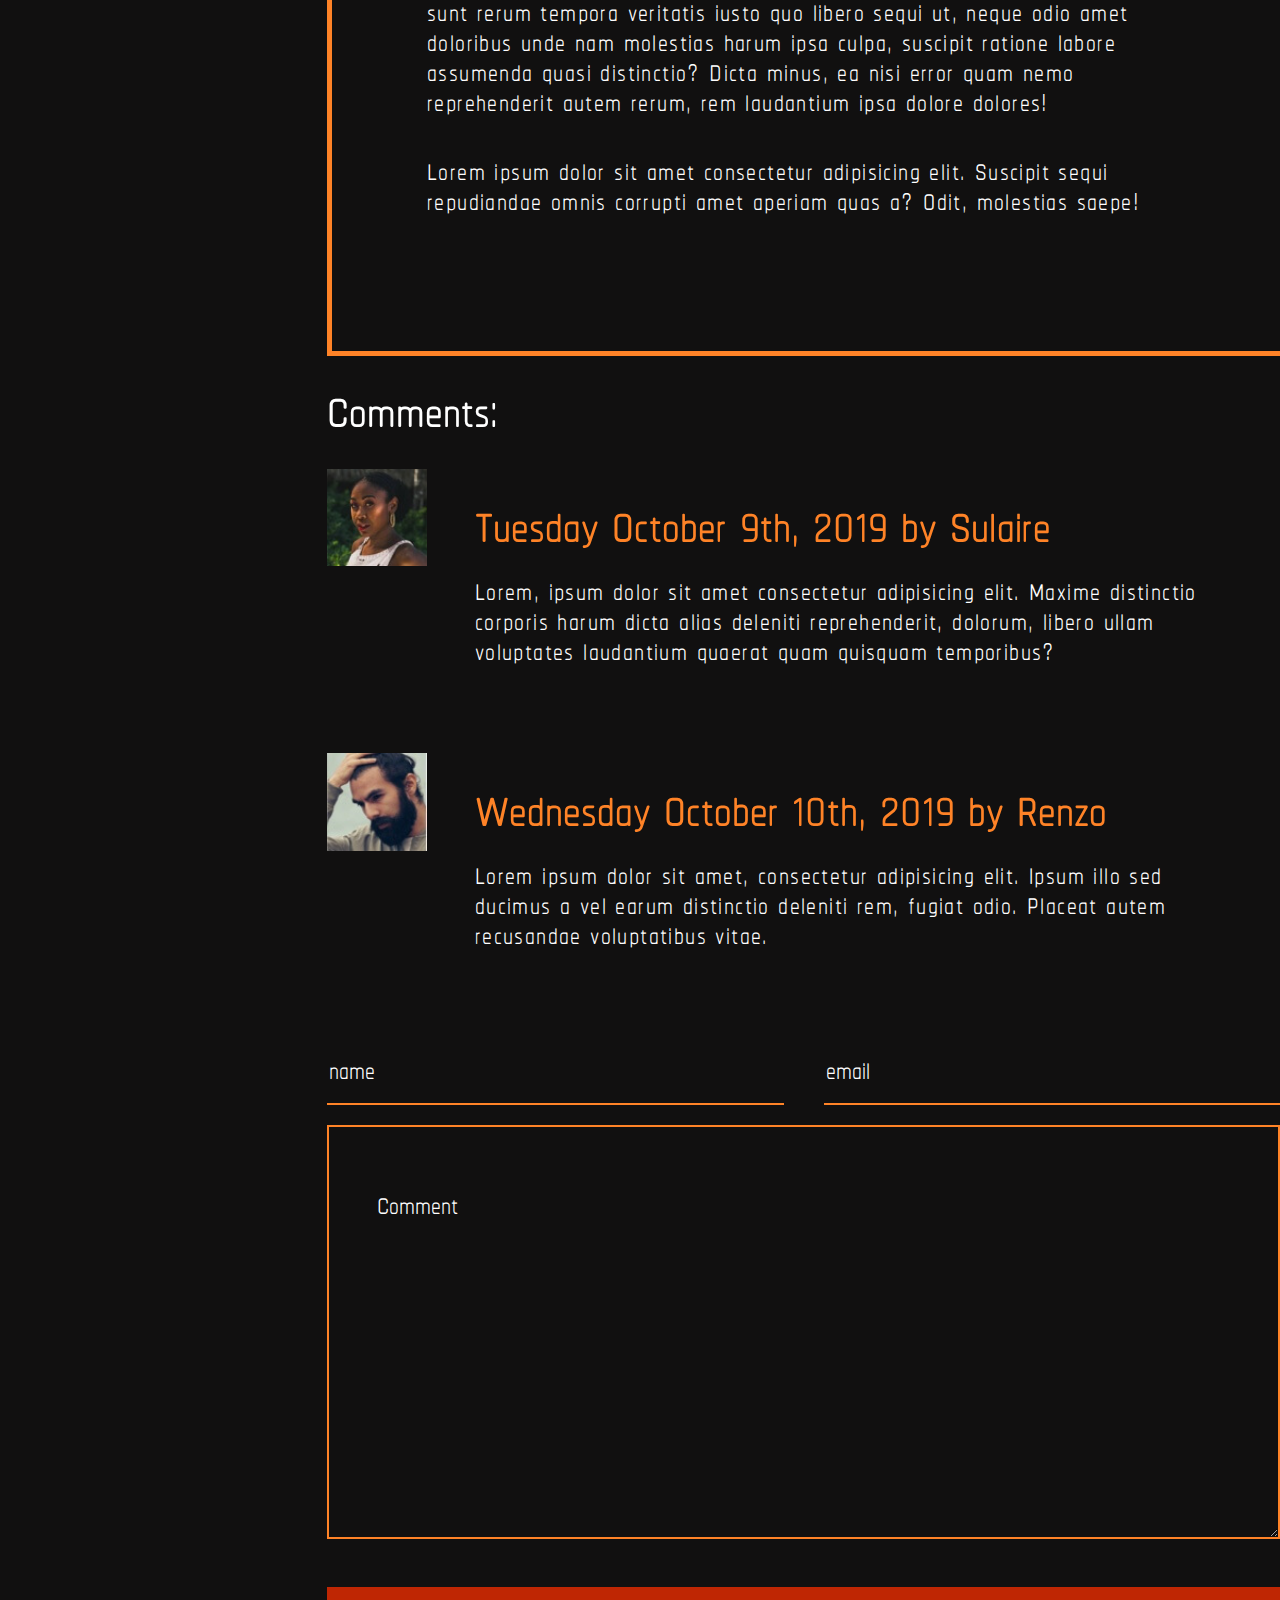
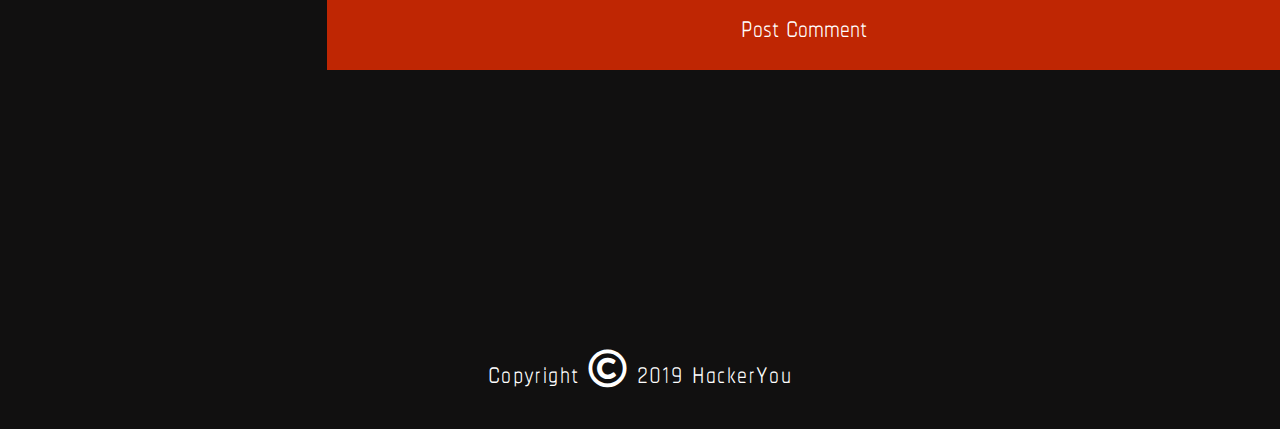
==== commit 76bc5245: "more styleing-desktop forms part 3" ====
--- a/blog.html
+++ b/blog.html
@@ -65,11 +65,11 @@
                     </div>
                 </div>
                 <form action="">
-                    <div class="form-part-1 v-flex">
+                    <div class="form-part-1 flex wrap">
                         <label for="name">Name</label>
-                        <input type="text" id="name">
+                        <input type="text" id="name" placeholder="name">
                         <label for="email">Email address</label>
-                        <input type="email" id="email">
+                        <input type="email" id="email" placeholder="email">
                     </div>
                     <label for="comment">Comment</label>
                     <textarea name="comment" id="comment" cols="30" rows="5" placeholder="Comment"></textarea>
--- a/styles/style.css
+++ b/styles/style.css
@@ -153,6 +153,9 @@
   text-decoration: none;
   color: white;
   padding: 5px; }
+
+.fty-px-left-mar {
+  margin-left: 50px; }
 
 .wrapper {
   width: 80%; }
@@ -194,6 +197,11 @@
 .wrap {
   -ms-flex-wrap: wrap;
   flex-wrap: wrap; }
+
+.flex-center {
+  -webkit-box-pack: center;
+  -ms-flex-pack: center;
+  justify-content: center; }
 
 .space-between {
   -webkit-box-pack: justify;
@@ -356,10 +364,10 @@
   max-width: 700px; }
 
 .fig-contain {
-  background: -webkit-gradient(linear, left top, left bottom, from(black), color-stop(10%, black), color-stop(10%, #220303), color-stop(90%, #220303), color-stop(90%, black), to(black));
-  background: -webkit-linear-gradient(top, black 0%, black 10%, #220303 10%, #220303 90%, black 90%, black 100%);
-  background: -o-linear-gradient(top, black 0%, black 10%, #220303 10%, #220303 90%, black 90%, black 100%);
-  background: linear-gradient(to bottom, black 0%, black 10%, #220303 10%, #220303 90%, black 90%, black 100%); }
+  background: -webkit-gradient(linear, left top, left bottom, from(#111010), color-stop(10%, #111010), color-stop(10%, #220303), color-stop(90%, #220303), color-stop(90%, #111010), to(#111010));
+  background: -webkit-linear-gradient(top, #111010 0%, #111010 10%, #220303 10%, #220303 90%, #111010 90%, #111010 100%);
+  background: -o-linear-gradient(top, #111010 0%, #111010 10%, #220303 10%, #220303 90%, #111010 90%, #111010 100%);
+  background: linear-gradient(to bottom, #111010 0%, #111010 10%, #220303 10%, #220303 90%, #111010 90%, #111010 100%); }
 
 figcaption h2 {
   line-height: 50%; }
@@ -445,6 +453,24 @@
   background: #111010;
   border: black;
   border-bottom: 2px #ff8327 solid; }
+
+label {
+  display: none; }
+
+input[type='text'],
+input[type='email'] {
+  -ms-flex-preferred-size: 200px;
+  flex-basis: 200px;
+  -webkit-box-flex: 1;
+  -ms-flex-positive: 1;
+  flex-grow: 1;
+  -ms-flex-negative: 0;
+  flex-shrink: 0;
+  margin-bottom: 20px;
+  color: white; }
+
+.form-part-1 input[type='text'] {
+  margin-right: 40px; }
 
 textarea {
   color: white;
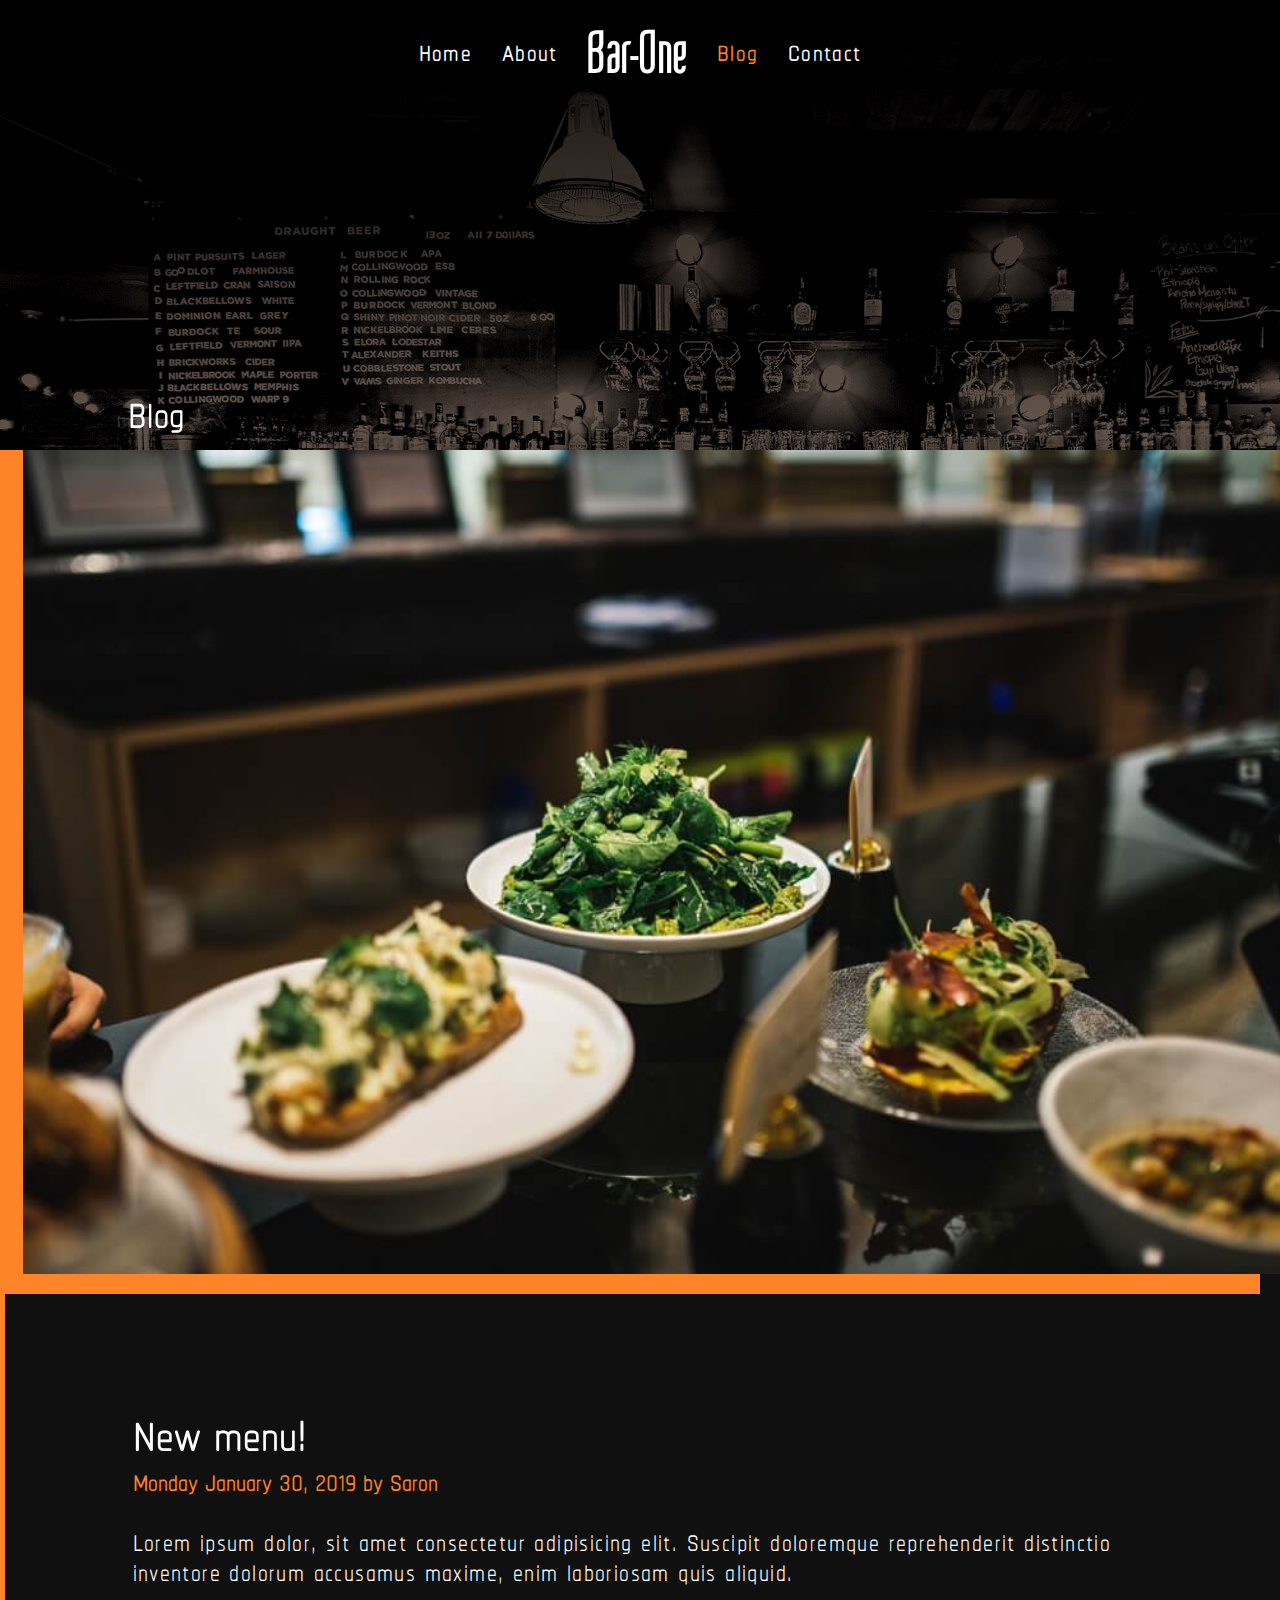
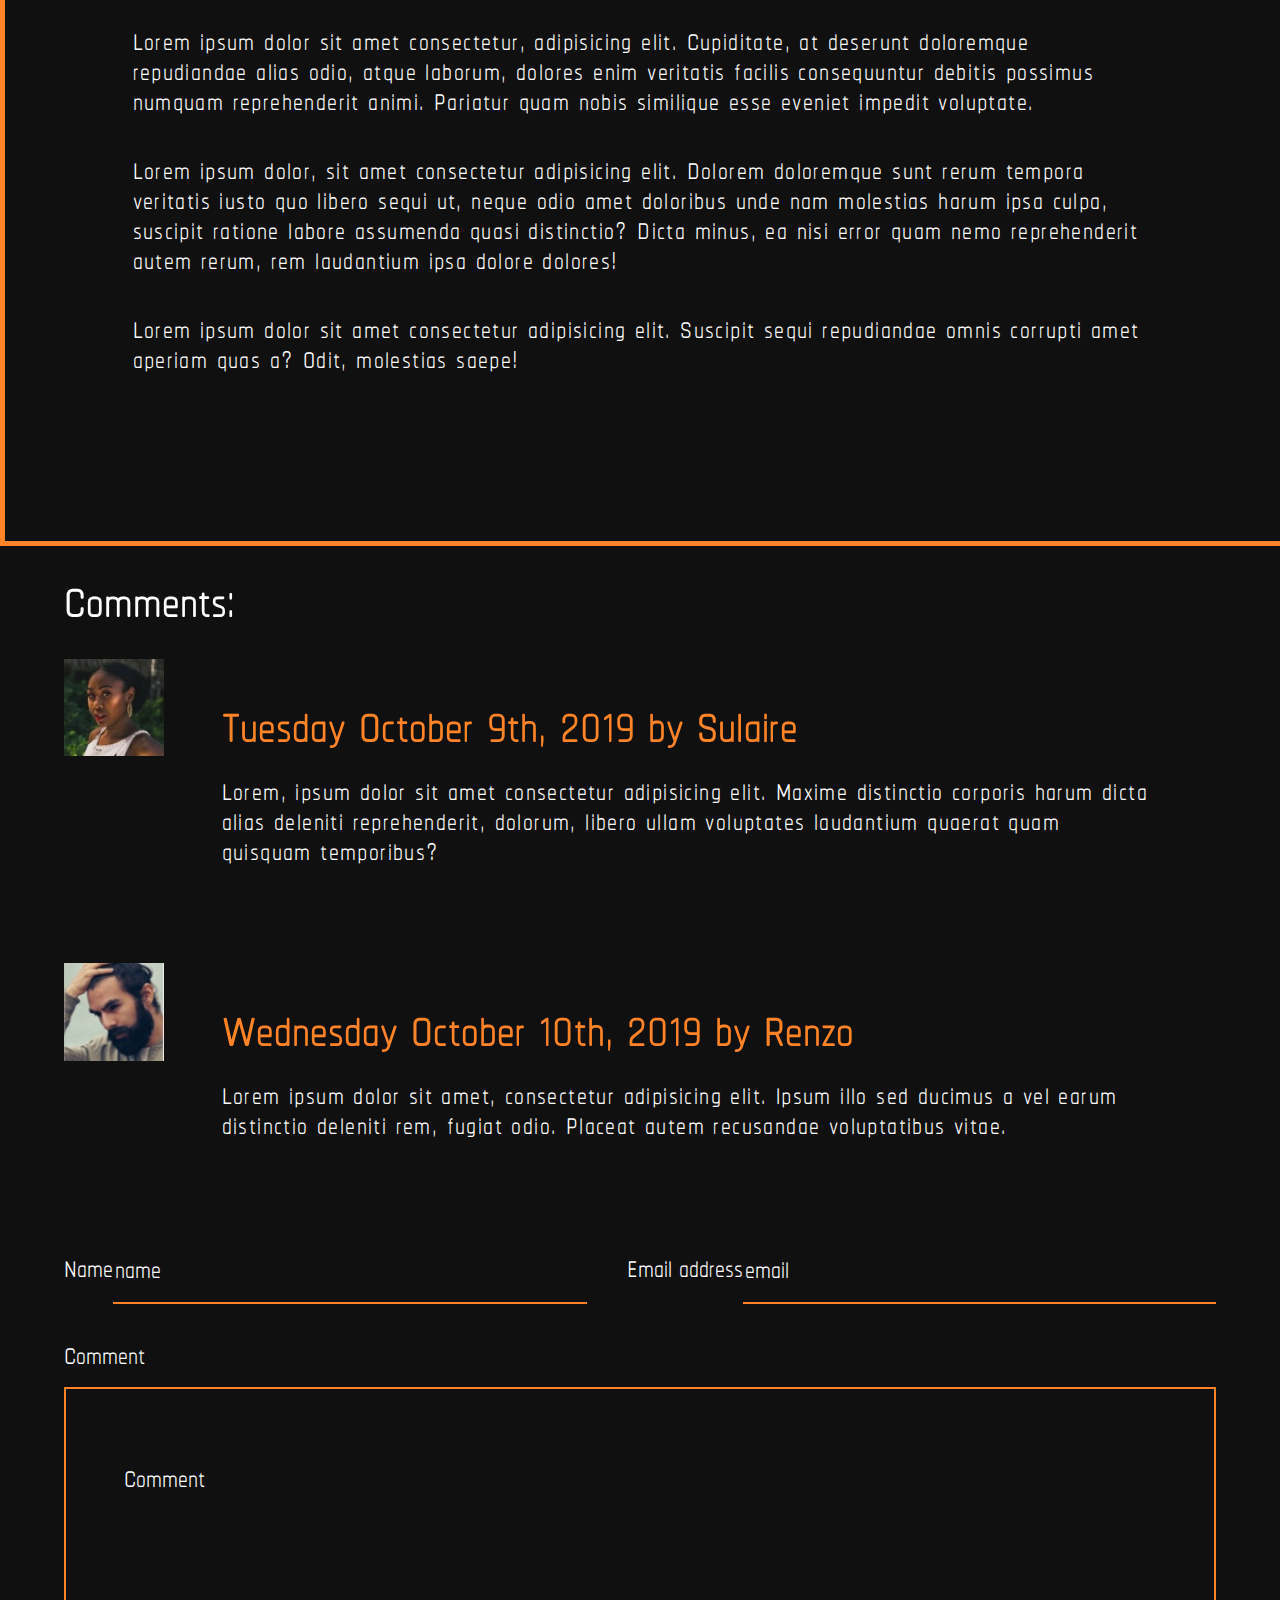
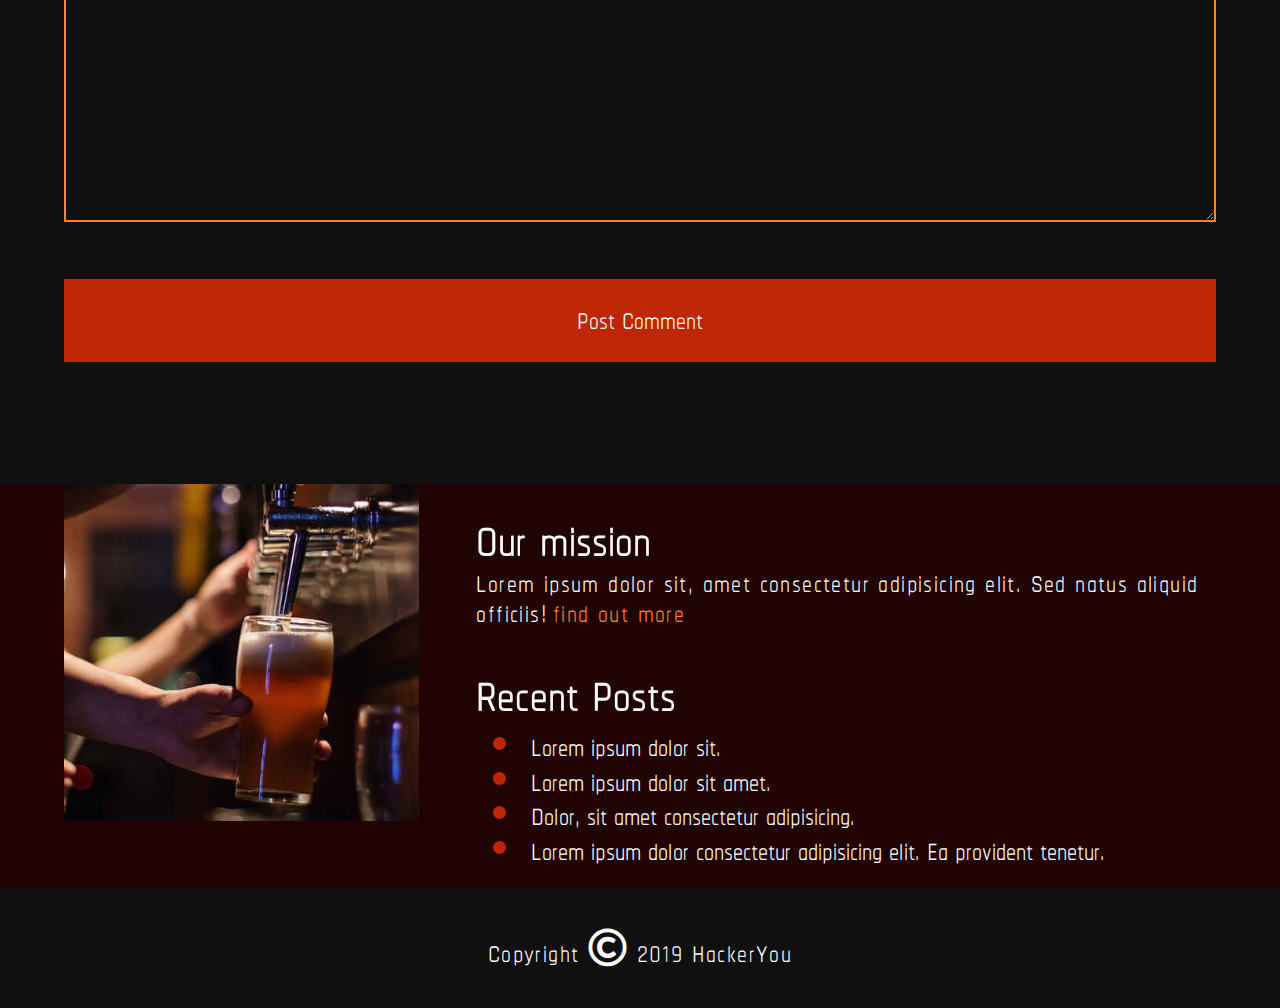
==== commit a455fc7b: "styling responsive - started menu" ====
--- a/blog.html
+++ b/blog.html
@@ -10,7 +10,7 @@
 </head>
 
 <body>
-    <header class="head-two v-flex space-between">
+    <header class="head-two v-flex space-between blog-head">
         <nav>
             <ul class="flex">
                 <li><a href="index.html">Home</a></li>
@@ -23,8 +23,8 @@
         <h1>Blog</h1>
     </header>
     <main>
-        <div class="wrapper-full-width flex row-reverse-flex">
-            <section class="push-right">
+        <div class="wrapper-full-width flex row-reverse-flex wrap space-between">
+            <section class="push-right blog">
                 <article class="blog-post">
                     <div class="image-holder bg-shadow-left blog-img"><img src="assets/post-image.jpg" alt="Four differnt dishes on a restaurant table."></div>
                     <div class="text-box">
@@ -77,18 +77,20 @@
                 </form>
             </section>
 
-            <aside class="push-left">
-                    <div class="image-holder"><img src="assets/sidebar-image.jpg" alt="A pint being poured."></div>
-                    <h2>Our mission</h2>
-                    <p>Lorem ipsum dolor sit, amet consectetur adipisicing elit. Sed natus aliquid officiis! <a href="">find
-                            out more</a></p>
-                    <h2>Recent Posts</h2>
-                    <ul>
-                        <li>Lorem ipsum dolor sit.</li>
-                        <li>Lorem ipsum dolor sit amet.</li>
-                        <li>Dolor, sit amet consectetur adipisicing.</li>
-                        <li>Lorem ipsum dolor consectetur adipisicing elit. Ea provident tenetur.</li>
-                    </ul>
+            <aside class="push-left blog">
+                    <div class="image-holder bg-shadow-right-2"><img src="assets/sidebar-image.jpg" alt="A pint being poured."></div>
+                    <div class="posts bg-shadow-right-2">
+                        <h2>Our mission</h2>
+                        <p>Lorem ipsum dolor sit, amet consectetur adipisicing elit. Sed natus aliquid officiis!<a href="">find
+                                out more</a></p>
+                        <h2>Recent Posts</h2>
+                        <ul>
+                            <li><a href="">Lorem ipsum dolor sit.</a></li>
+                            <li><a href="">Lorem ipsum dolor sit amet.</a></li>
+                            <li><a href="">Dolor, sit amet consectetur adipisicing.</a></li>
+                            <li><a href="">Lorem ipsum dolor consectetur adipisicing elit. Ea provident tenetur.</a></li>
+                        </ul>
+                    </div>
                 </aside>
         </div>
     </main>
--- a/styles/style.css
+++ b/styles/style.css
@@ -220,6 +220,10 @@
 .bg-shadow-right {
   -webkit-box-shadow: 20px 20px 0px 0px #ff8327;
   box-shadow: 20px 20px 0px 0px #ff8327; }
+
+.bg-shadow-right-2 {
+  -webkit-box-shadow: 20px 20px 0px 0px #220303;
+  box-shadow: 20px 20px 0px 0px #220303; }
 
 .bg-shadow-left {
   -webkit-box-shadow: -20px 20px 0px 0px #ff8327;
@@ -279,7 +283,7 @@
 
 h1 {
   font-family: 'Tulpen One', cursive;
-  font-size: 16vw;
+  font-size: calc(16vw);
   font-weight: auto;
   line-height: 70%;
   color: #ff8327;
@@ -309,20 +313,36 @@
   margin-top: 40px;
   text-align: center; }
 
+.blog-head h1, .contact-head h1 {
+  font-family: 'Chathura', sans-serif;
+  font-size: 60px;
+  font-weight: bold; }
+
+label.nav-check {
+  float: left;
+  position: absolute;
+  left: 30px;
+  top: 30px;
+  font-size: 40px; }
+
+input[type='checkbox'], header ul.nav-list {
+  display: none; }
+
+input[type='checkbox']:checked + .nav-check + ul.nav-list {
+  color: red;
+  display: -webkit-box;
+  display: -ms-flexbox;
+  display: flex; }
+
 section {
   padding: 50px 0; }
 
 .info-box {
   -webkit-box-flex: 1;
-  -ms-flex: 1 0 500px;
-  flex: 1 0 500px;
+  -ms-flex: 1 1 500px;
+  flex: 1 1 500px;
   position: relative;
   padding-left: 70px; }
-
-figure {
-  -webkit-box-flex: 1;
-  -ms-flex: 1 0 500px;
-  flex: 1 0 500px; }
 
 .info-box .icon {
   background: #ff8327;
@@ -404,6 +424,10 @@
   line-height: 100%;
   margin-bottom: 5px; }
 
+.comments, .blog form {
+  width: 90%;
+  margin: 0 auto; }
+
 h3, .comment h2 {
   color: #ff8327;
   margin-top: 0;
@@ -426,20 +450,107 @@
   -ms-flex-negative: 0;
   flex-shrink: 0; }
 
+.social {
+  margin-top: 50%;
+  width: 160px; }
+
 .social li {
   color: white;
   -webkit-box-flex: 1;
   -ms-flex-positive: 1;
   flex-grow: 1; }
 
-.social {
-  width: 160px; }
+.social p {
+  margin: 10px 0; }
 
 .contact p {
-  margin: 10px 0; }
+  margin: 5px 0; }
 
 .contact p:nth-of-type(1) {
   margin: 30px 0; }
+
+figure.events {
+  max-width: 100%;
+  vertical-align: top; }
+
+.events .image-holder {
+  width: 25%;
+  margin-right: 10%;
+  float: left; }
+
+.events figcaption {
+  width: calc(74% - 10%);
+  height: 350px;
+  float: left; }
+
+.events .button-link {
+  margin-bottom: 10px; }
+
+.events h2 {
+  width: 100%; }
+
+.events p {
+  margin: calc(21% / 3) 0; }
+
+.gallery li:nth-child(2) {
+  margin: 0 2%; }
+
+.gallery li {
+  -ms-flex-preferred-size: 100px;
+  flex-basis: 100px;
+  -webkit-box-flex: 1;
+  -ms-flex-positive: 1;
+  flex-grow: 1;
+  -ms-flex-negative: 1;
+  flex-shrink: 1; }
+
+.push-right.blog {
+  -ms-flex-preferred-size: 1000px;
+  flex-basis: 1000px;
+  -webkit-box-flex: 1;
+  -ms-flex-positive: 1;
+  flex-grow: 1;
+  -ms-flex-negative: 0;
+  flex-shrink: 0; }
+
+.push-left.blog {
+  -ms-flex-preferred-size: 400px;
+  flex-basis: 400px;
+  -ms-flex-negative: 1;
+  flex-shrink: 1; }
+
+aside.blog {
+  margin-top: 15%; }
+
+.posts {
+  background: #220303;
+  margin-left: 15%; }
+
+.posts h2 {
+  line-height: 50%;
+  padding: 40px 30px 0 0; }
+
+.posts p {
+  margin: 10px 0; }
+
+.posts a {
+  color: #ff8327; }
+
+.posts ul {
+  list-style: disc;
+  padding-left: 50px;
+  color: #bf2603; }
+
+.posts ul li {
+  margin: 5px 0;
+  font-family: 'Chathura', sans-serif;
+  font-size: 1.98rem;
+  font-weight: auto;
+  line-height: 75%;
+  vertical-align: middle; }
+
+.posts ul li a {
+  color: white; }
 
 form > * {
   display: block;
@@ -454,13 +565,10 @@
   border: black;
   border-bottom: 2px #ff8327 solid; }
 
-label {
-  display: none; }
-
 input[type='text'],
 input[type='email'] {
-  -ms-flex-preferred-size: 200px;
-  flex-basis: 200px;
+  -ms-flex-preferred-size: 100px;
+  flex-basis: 100px;
   -webkit-box-flex: 1;
   -ms-flex-positive: 1;
   flex-grow: 1;
@@ -522,3 +630,114 @@
 .contact + form input[type='email'],
 .contact + form textarea {
   border-color: white; }
+
+@media (max-width: 1400px) {
+  .push-left.blog {
+    -ms-flex-preferred-size: 100%;
+    flex-basis: 100%;
+    margin-top: 5%;
+    display: -webkit-box;
+    display: -ms-flexbox;
+    display: flex;
+    padding: 0 5%; }
+  .push-right.blog {
+    padding-bottom: 0;
+    padding-left: 0;
+    -ms-flex-negative: 1;
+    flex-shrink: 1; }
+  aside {
+    background: #220303; }
+  aside .bg-shadow-right-2 {
+    -webkit-box-shadow: 0px 0px 0px 0px #220303;
+    box-shadow: 0px 0px 0px 0px #220303; }
+  .posts {
+    margin-left: 5%; } }
+
+@media (max-width: 1060px) {
+  h1 {
+    font-family: 'Tulpen One', cursive;
+    font-size: calc(20vw);
+    font-weight: auto;
+    width: 33%; }
+  header h2 {
+    font-family: 'Chathura', sans-serif;
+    font-size: 6vw;
+    font-weight: bold;
+    width: 32.5%; }
+  figure {
+    max-width: 80%;
+    margin: 0 auto; }
+  .fty-px-left-mar {
+    margin-left: auto; }
+  .events .image-holder {
+    display: none; }
+  .events figcaption {
+    width: 100%; }
+  .gallery ul li:nth-of-type(3) {
+    display: none; }
+  .gallery ul li {
+    display: block; }
+  .contact-page {
+    -webkit-box-orient: vertical;
+    -webkit-box-direction: reverse;
+    -ms-flex-direction: column-reverse;
+    flex-direction: column-reverse; }
+  .contact-page form {
+    margin-top: 10%; }
+  .contact-page .social {
+    margin-top: 10%; }
+  .contact ul {
+    margin: 0 auto; }
+  .contact p {
+    text-align: center; }
+  aside.blog .image-holder {
+    display: none; } }
+
+@media (max-width: 990px) {
+  .col-reverse-flex {
+    -webkit-box-orient: vertical;
+    -webkit-box-direction: normal;
+    -ms-flex-direction: column;
+    flex-direction: column; } }
+
+@media (max-width: 900px) {
+  .comments .comment h2, .text-box h3 {
+    line-height: 70%; }
+  .form-part-1 input[type='text'],
+  .form-part-1 input[type='email'] {
+    -ms-flex-negative: 1;
+    flex-shrink: 1;
+    background: lightblue;
+    margin: 0 0 10px 0; } }
+
+@media (max-width: 600px) {
+  .gallery ul li:nth-of-type(3) {
+    display: block; }
+  .gallery ul li {
+    -ms-flex-negative: 0;
+    flex-shrink: 0;
+    -webkit-box-flex: 1;
+    -ms-flex-positive: 1;
+    flex-grow: 1;
+    margin: 0; }
+  .gallery li:nth-child(2) {
+    margin: 10px 0; }
+  .gallery .wrap {
+    -webkit-box-orient: vertical;
+    -webkit-box-direction: normal;
+    -ms-flex-direction: column;
+    flex-direction: column; }
+  h1 {
+    font-family: 'Tulpen One', cursive;
+    font-size: calc(30vw);
+    font-weight: auto;
+    width: 50%; }
+  header h2 {
+    font-family: 'Chathura', sans-serif;
+    font-size: 10vw;
+    font-weight: bold;
+    width: 49%; }
+  .contact-page .social {
+    margin-top: 60px; } }
+
+/*# sourceMappingURL=style.css.map */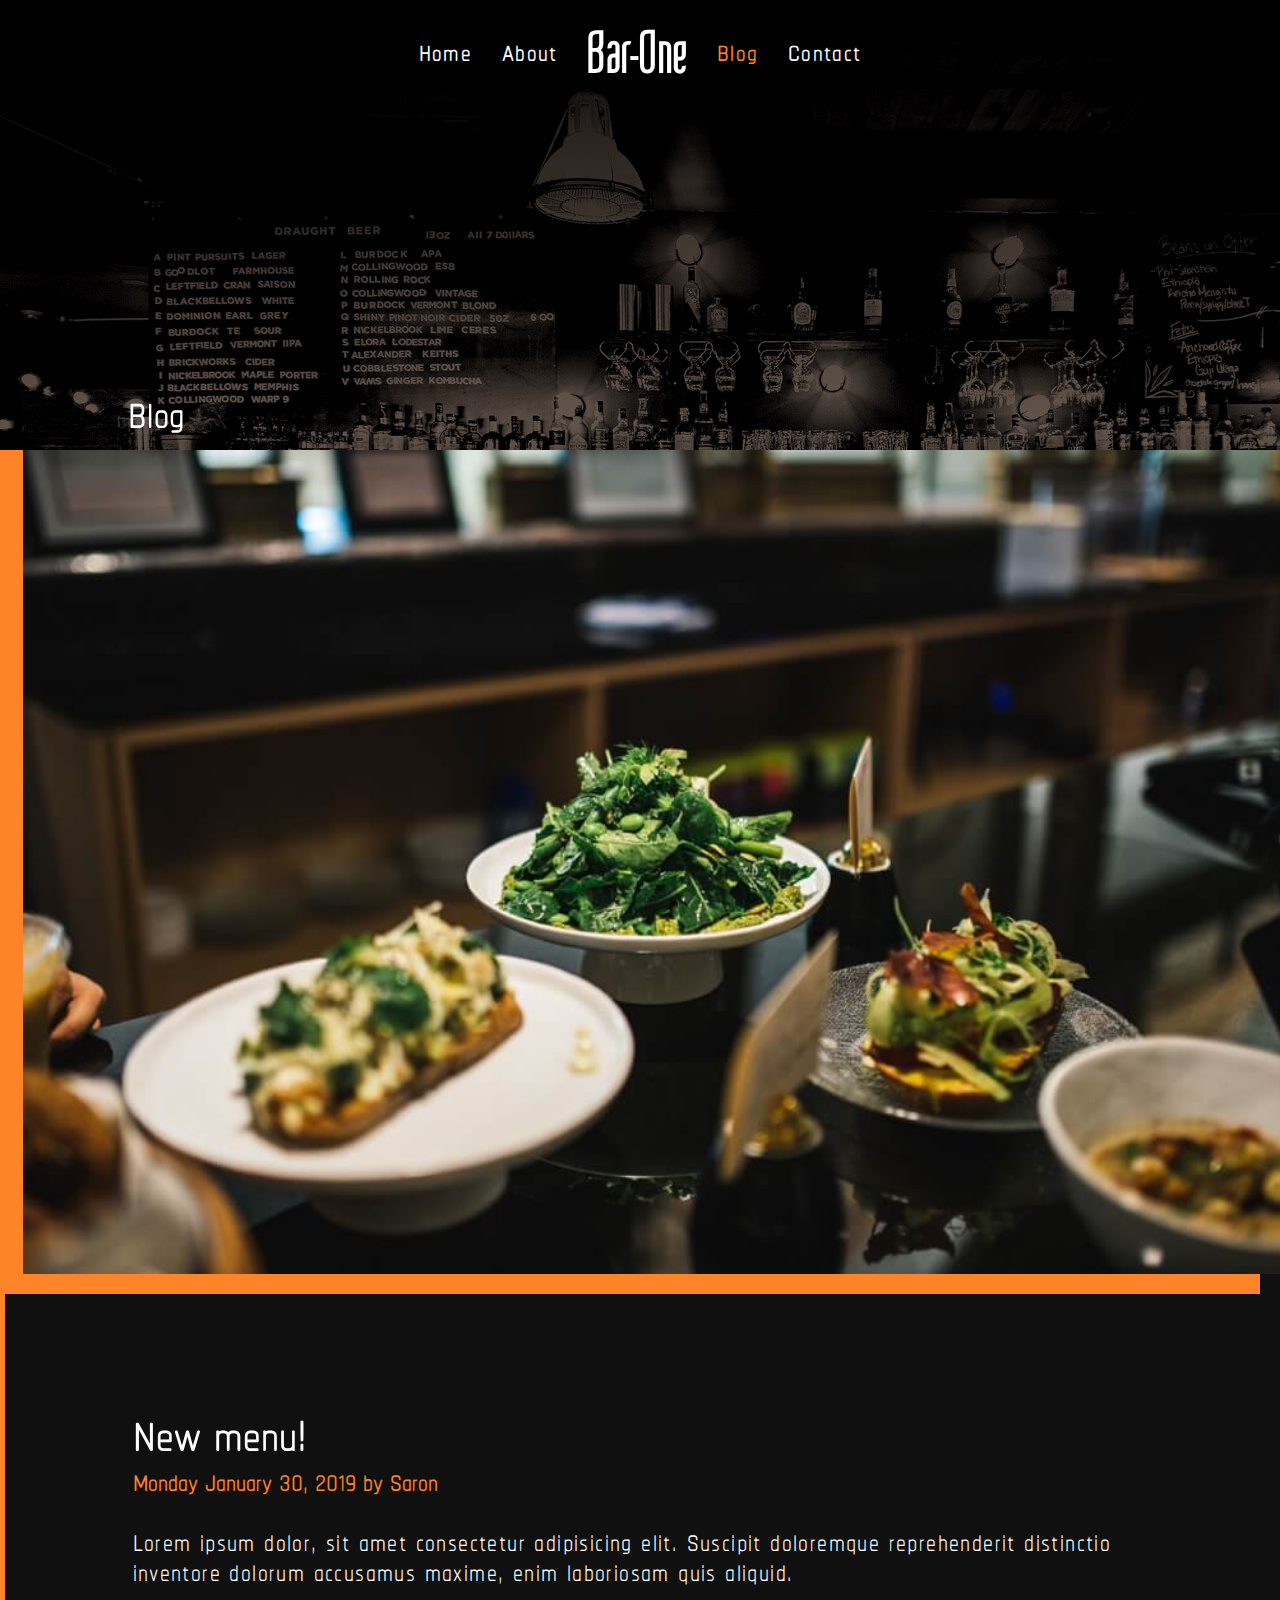
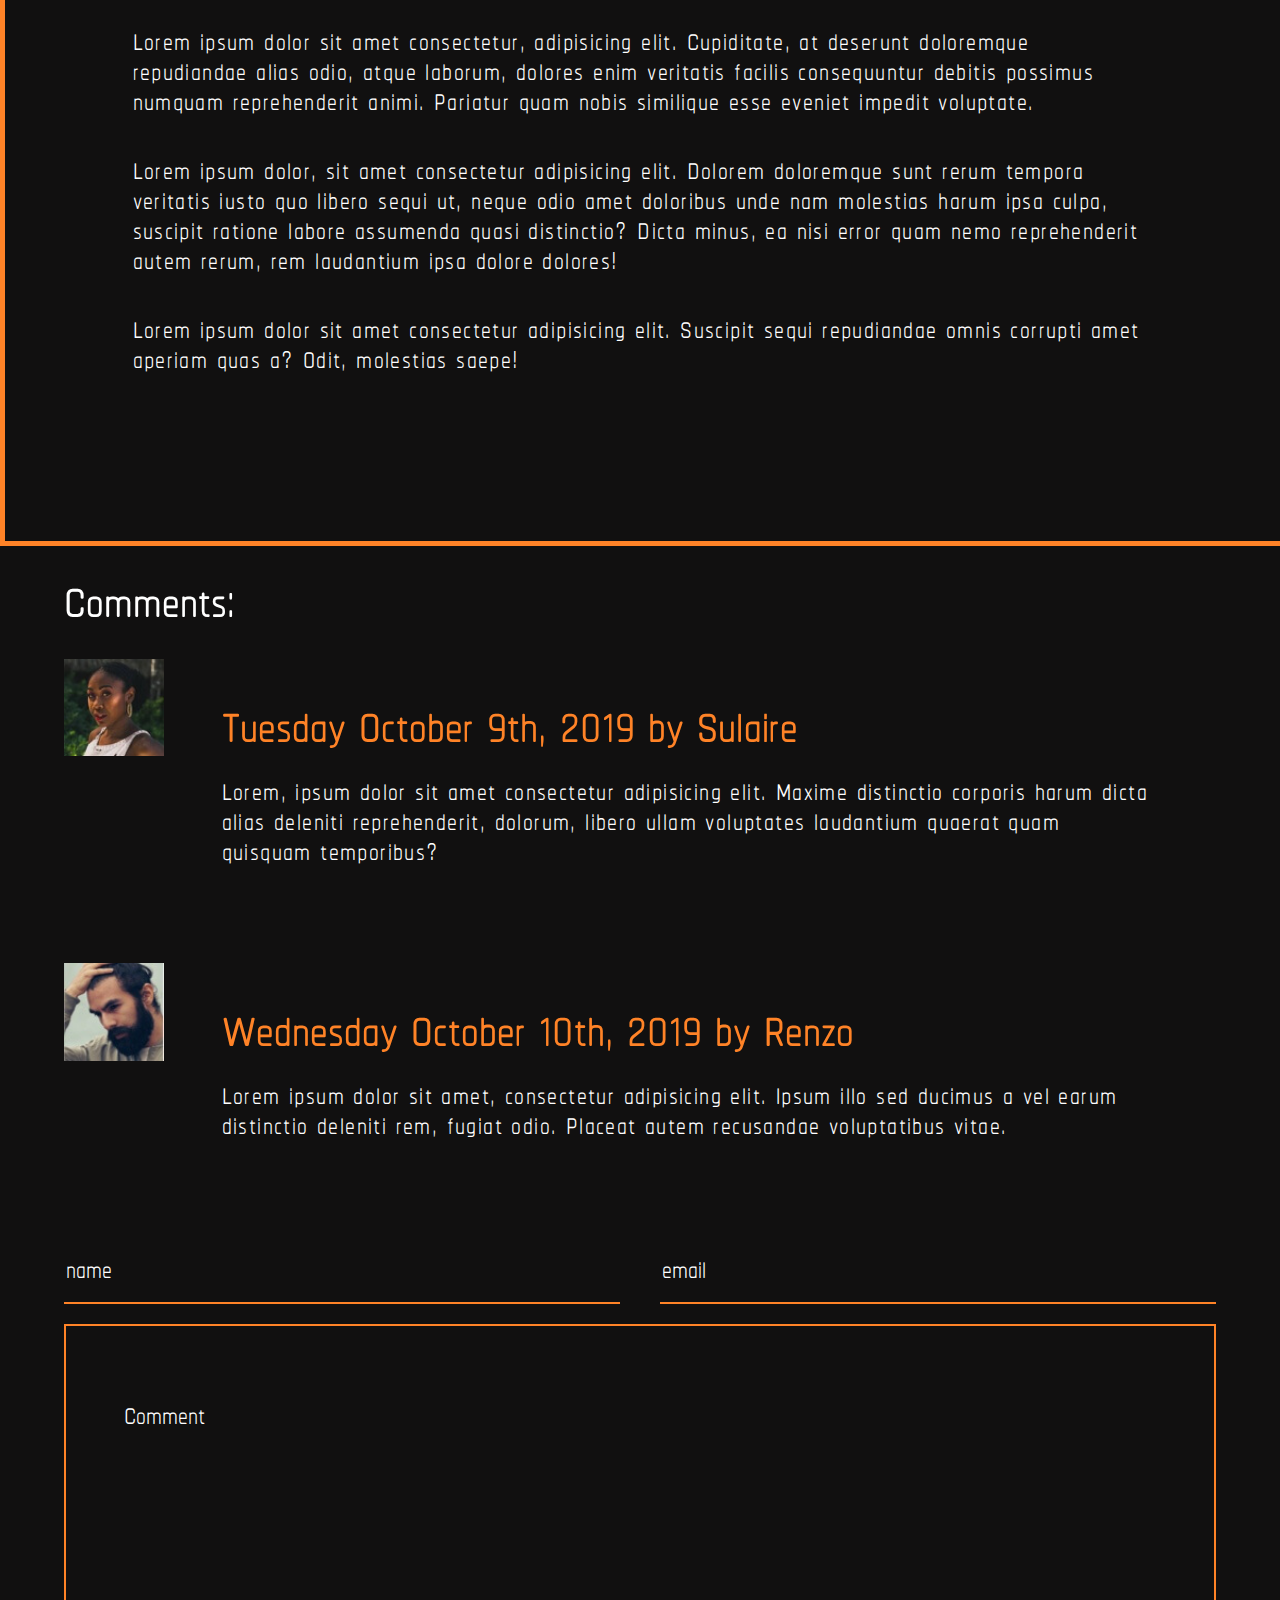
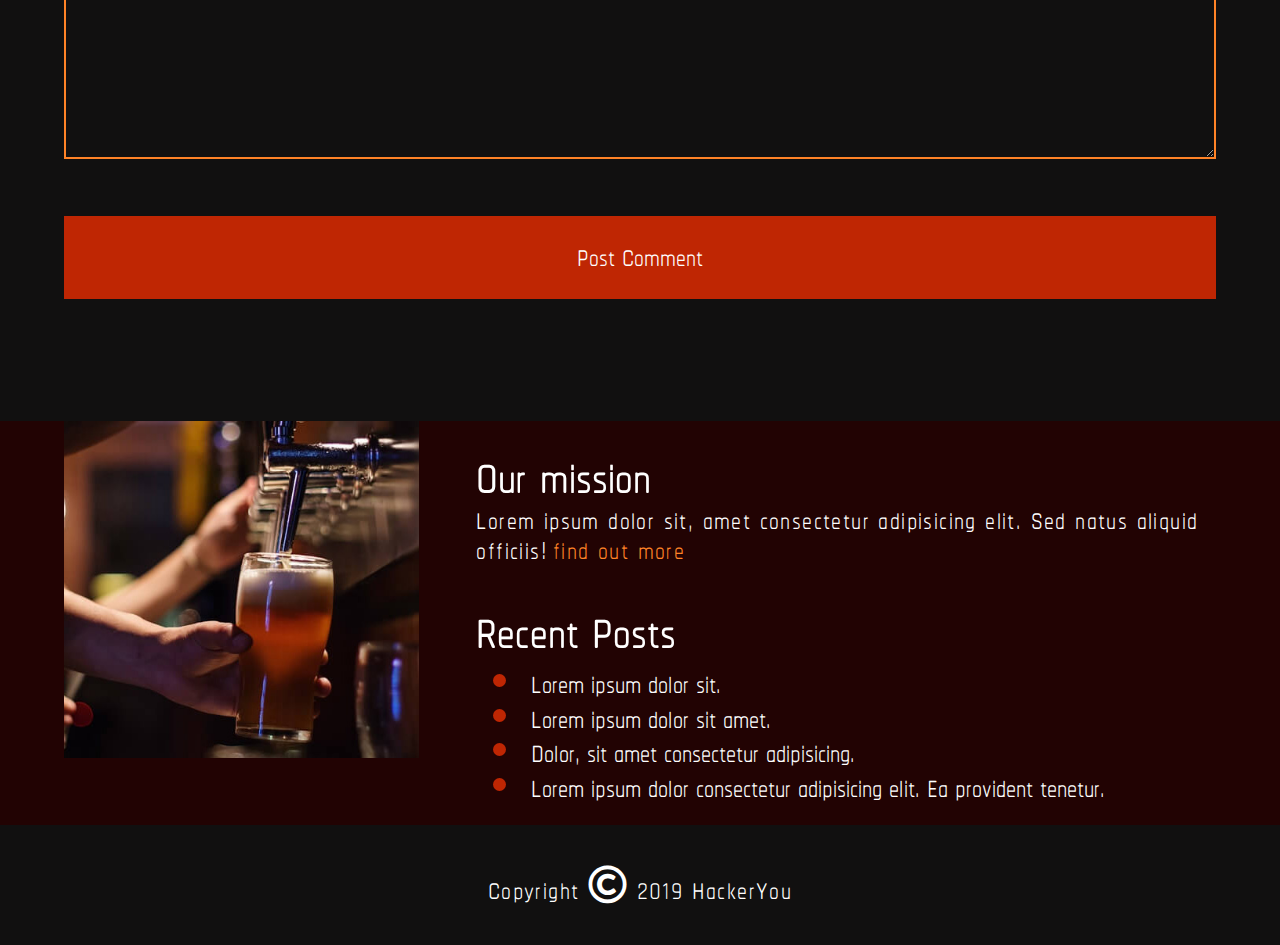
==== commit d3b55d56: "styling responsive -  menu work" ====
--- a/blog.html
+++ b/blog.html
@@ -10,19 +10,22 @@
 </head>
 
 <body>
+    <a href="#maincontent" class="skip-link">Skip to main content.</a>
     <header class="head-two v-flex space-between blog-head">
         <nav>
-            <ul class="flex">
+            <input type="checkbox" id='nav-toggle'>
+            <label for="nav-toggle" class="nav-check"><i class="fas fa-chevron-circle-down"></i></label>
+            <ul class="flex nav-list">
                 <li><a href="index.html">Home</a></li>
                 <li><a href="">About</a></li>
-                <li><a href="index.html">Bar-One</a></li>
+                <li class="nav-logo"><a href="index.html">Bar-One</a></li>
                 <li><a href="blog.html" class="page">Blog</a></li>
                 <li><a href="contact.html">Contact</a></li>
             </ul>
         </nav>
         <h1>Blog</h1>
     </header>
-    <main>
+    <main id="maincontent">
         <div class="wrapper-full-width flex row-reverse-flex wrap space-between">
             <section class="push-right blog">
                 <article class="blog-post">
@@ -66,12 +69,12 @@
                 </div>
                 <form action="">
                     <div class="form-part-1 flex wrap">
-                        <label for="name">Name</label>
+                        <label for="name" class="visuallyhidden">Name</label>
                         <input type="text" id="name" placeholder="name">
-                        <label for="email">Email address</label>
+                        <label for="email" class="visuallyhidden">Email address</label>
                         <input type="email" id="email" placeholder="email">
                     </div>
-                    <label for="comment">Comment</label>
+                    <label for="comment" class="visuallyhidden">Comment</label>
                     <textarea name="comment" id="comment" cols="30" rows="5" placeholder="Comment"></textarea>
                     <input type="submit" value="Post Comment">
                 </form>
--- a/styles/style.css
+++ b/styles/style.css
@@ -239,6 +239,30 @@
 
 .button-link a {
   padding: 10px; }
+
+.visuallyhidden:not(:focus):not(:active) {
+  position: absolute;
+  width: 1px;
+  height: 1px;
+  margin: -1px;
+  border: 0;
+  padding: 0;
+  white-space: nowrap;
+  -webkit-clip-path: inset(100%);
+  clip-path: inset(100%);
+  clip: rect(0 0 0 0);
+  overflow: hidden; }
+
+.skip-link {
+  position: absolute;
+  left: -1000px;
+  top: 5px;
+  z-index: 999;
+  background: white;
+  color: black; }
+
+.skip-link:focus {
+  left: 0; }
 
 header {
   background: black;
@@ -318,21 +342,8 @@
   font-size: 60px;
   font-weight: bold; }
 
-label.nav-check {
-  float: left;
-  position: absolute;
-  left: 30px;
-  top: 30px;
-  font-size: 40px; }
-
-input[type='checkbox'], header ul.nav-list {
+label.nav-check, #nav-toggle {
   display: none; }
-
-input[type='checkbox']:checked + .nav-check + ul.nav-list {
-  color: red;
-  display: -webkit-box;
-  display: -ms-flexbox;
-  display: flex; }
 
 section {
   padding: 50px 0; }
@@ -708,7 +719,16 @@
     -ms-flex-negative: 1;
     flex-shrink: 1;
     background: lightblue;
-    margin: 0 0 10px 0; } }
+    margin: 0 0 10px 0; }
+  .info-box .icon {
+    border-radius: 50%;
+    width: 30px;
+    height: 30px;
+    font-size: 0.75rem;
+    top: 45px;
+    padding: 6px; }
+  .info-box {
+    padding-left: 40px; } }
 
 @media (max-width: 600px) {
   .gallery ul li:nth-of-type(3) {
@@ -727,6 +747,8 @@
     -webkit-box-direction: normal;
     -ms-flex-direction: column;
     flex-direction: column; }
+  header {
+    height: 40vh; }
   h1 {
     font-family: 'Tulpen One', cursive;
     font-size: calc(30vw);
@@ -738,6 +760,77 @@
     font-weight: bold;
     width: 49%; }
   .contact-page .social {
-    margin-top: 60px; } }
+    margin-top: 60px; }
+  nav .nav-list {
+    -webkit-box-orient: vertical;
+    -webkit-box-direction: normal;
+    -ms-flex-direction: column;
+    flex-direction: column; }
+  nav .nav-list li {
+    display: -webkit-box;
+    display: -ms-flexbox;
+    display: flex;
+    -webkit-box-orient: horizontal;
+    -webkit-box-direction: normal;
+    -ms-flex-direction: row;
+    flex-direction: row;
+    -webkit-box-pack: center;
+    -ms-flex-pack: center;
+    justify-content: center; }
+  nav .nav-list li.nav-logo {
+    display: none; }
+  nav .nav-list {
+    -webkit-box-orient: vertical;
+    -webkit-box-direction: normal;
+    -ms-flex-direction: column;
+    flex-direction: column; }
+  label.nav-check {
+    display: block; }
+  label.nav-check {
+    float: left;
+    position: absolute;
+    left: 30px;
+    top: 30px;
+    font-size: 40px;
+    -ms-transform: rotate(-90deg);
+    /* IE 9 */
+    -webkit-transform: rotate(-90deg);
+    /* Safari */
+    transform: rotate(-90deg); }
+  input[type='checkbox'], header ul.nav-list {
+    position: absolute;
+    top: -400px;
+    right: calc(50% - 51px); }
+  input[type='checkbox']:checked + .nav-check + ul.nav-list {
+    position: absolute;
+    top: 10px;
+    -webkit-transition: top 0.65s;
+    /* Safari */
+    -o-transition: top 0.65s;
+    transition: top 0.65s; }
+  input[type='checkbox']:checked + label.nav-check {
+    -ms-transform: rotate(0deg);
+    /* IE 9 */
+    -webkit-transform: rotate(0deg);
+    /* Safari */
+    transform: rotate(0deg); }
+  input[type='checkbox']:checked + label.nav-check {
+    -webkit-transition: transform 0.5s;
+    /* Safari */
+    -webkit-transition: -webkit-transform 0.5s;
+    transition: -webkit-transform 0.5s;
+    -o-transition: transform 0.5s;
+    transition: transform 0.5s;
+    transition: transform 0.5s, -webkit-transform 0.5s; }
+  input[type='checkbox'] + label.nav-check {
+    -webkit-transition: transform 0.5s;
+    /* Safari */
+    -webkit-transition: -webkit-transform 0.5s;
+    transition: -webkit-transform 0.5s;
+    -o-transition: transform 0.5s;
+    transition: transform 0.5s;
+    transition: transform 0.5s, -webkit-transform 0.5s; }
+  .hero {
+    height: calc(100%); } }
 
 /*# sourceMappingURL=style.css.map */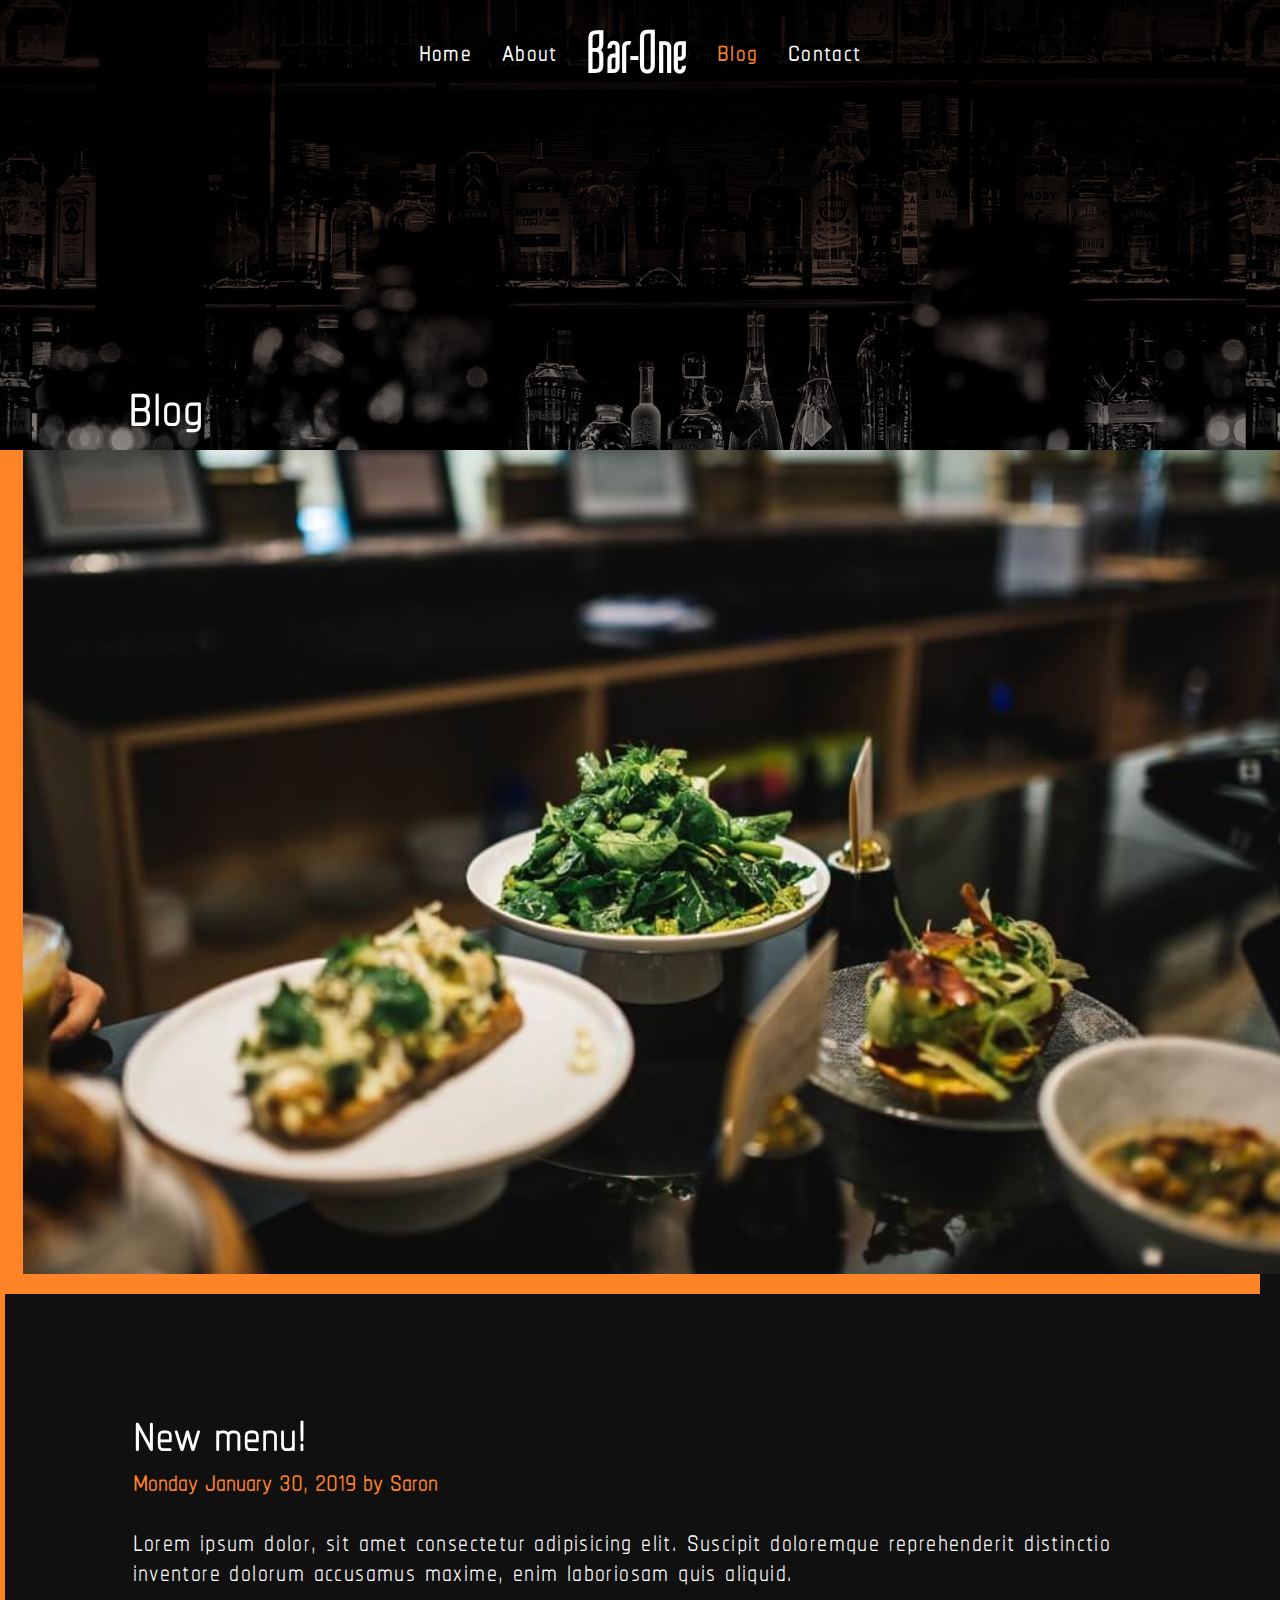
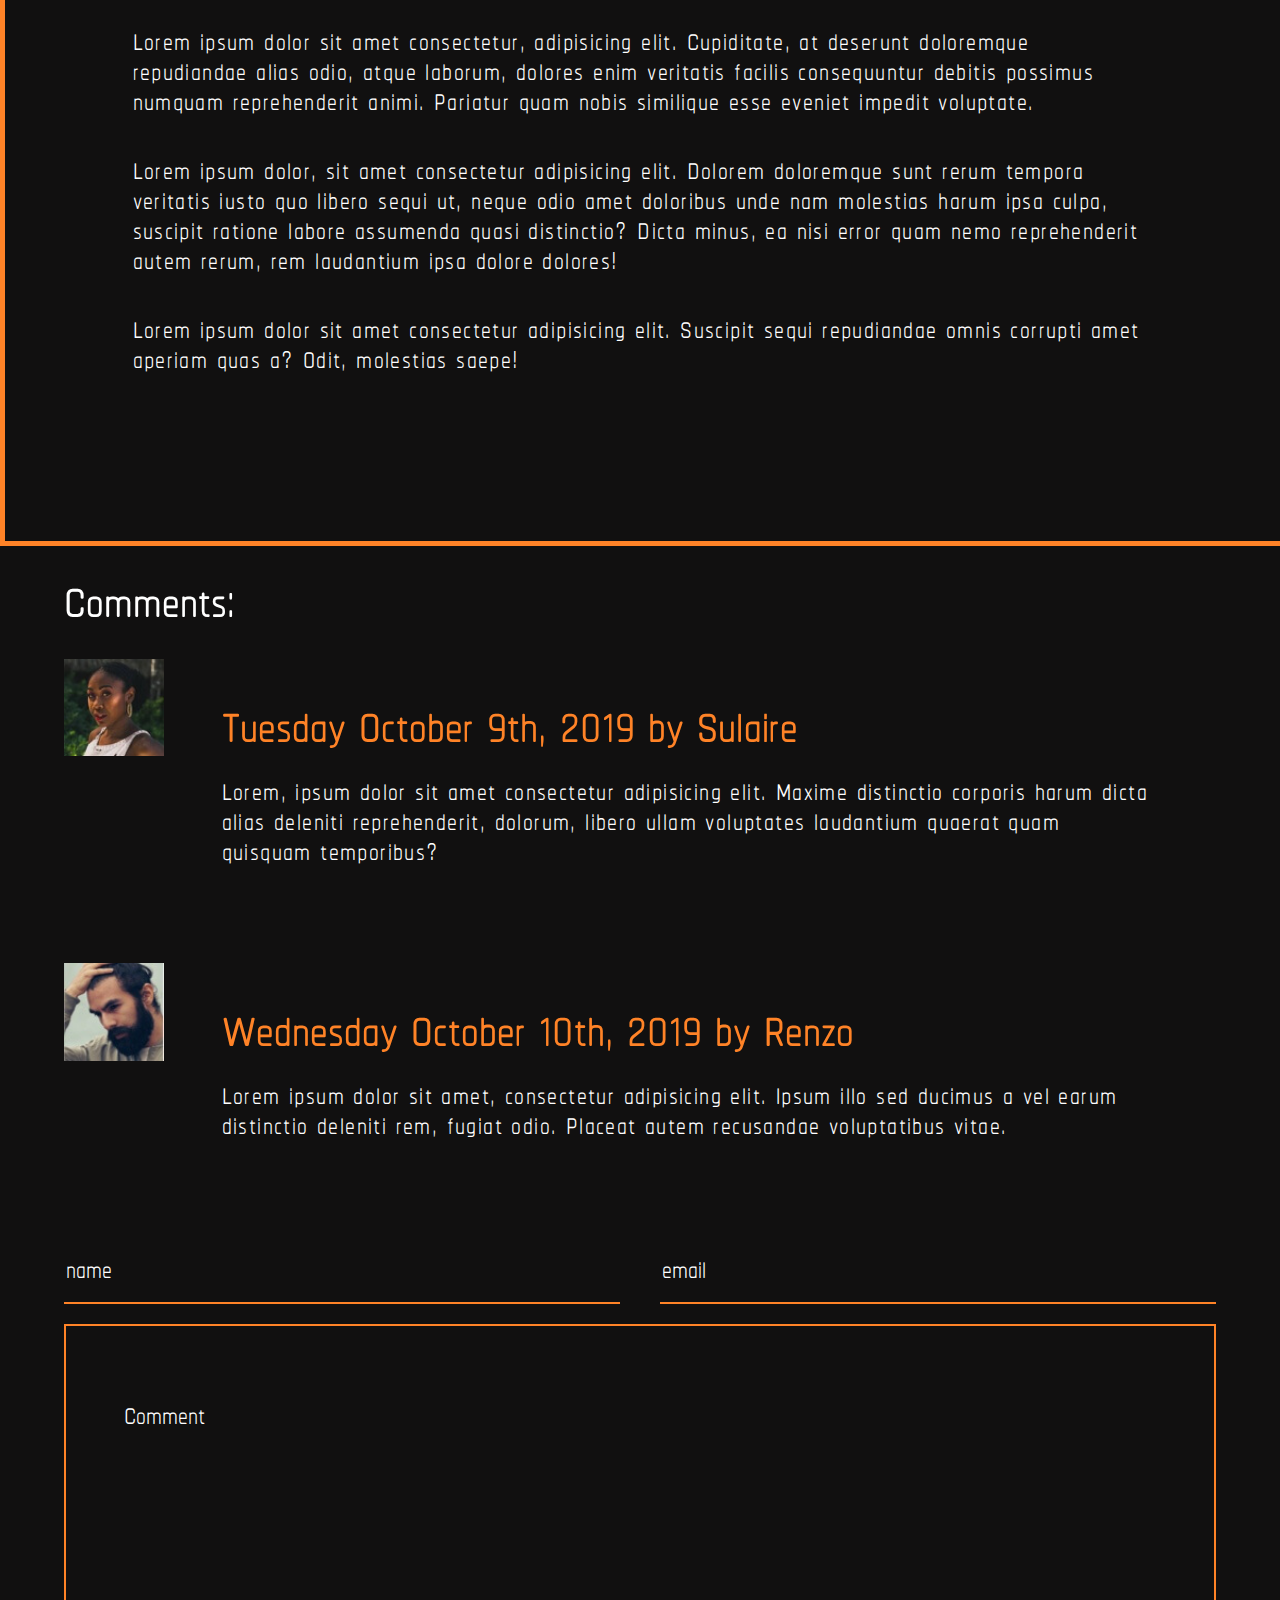
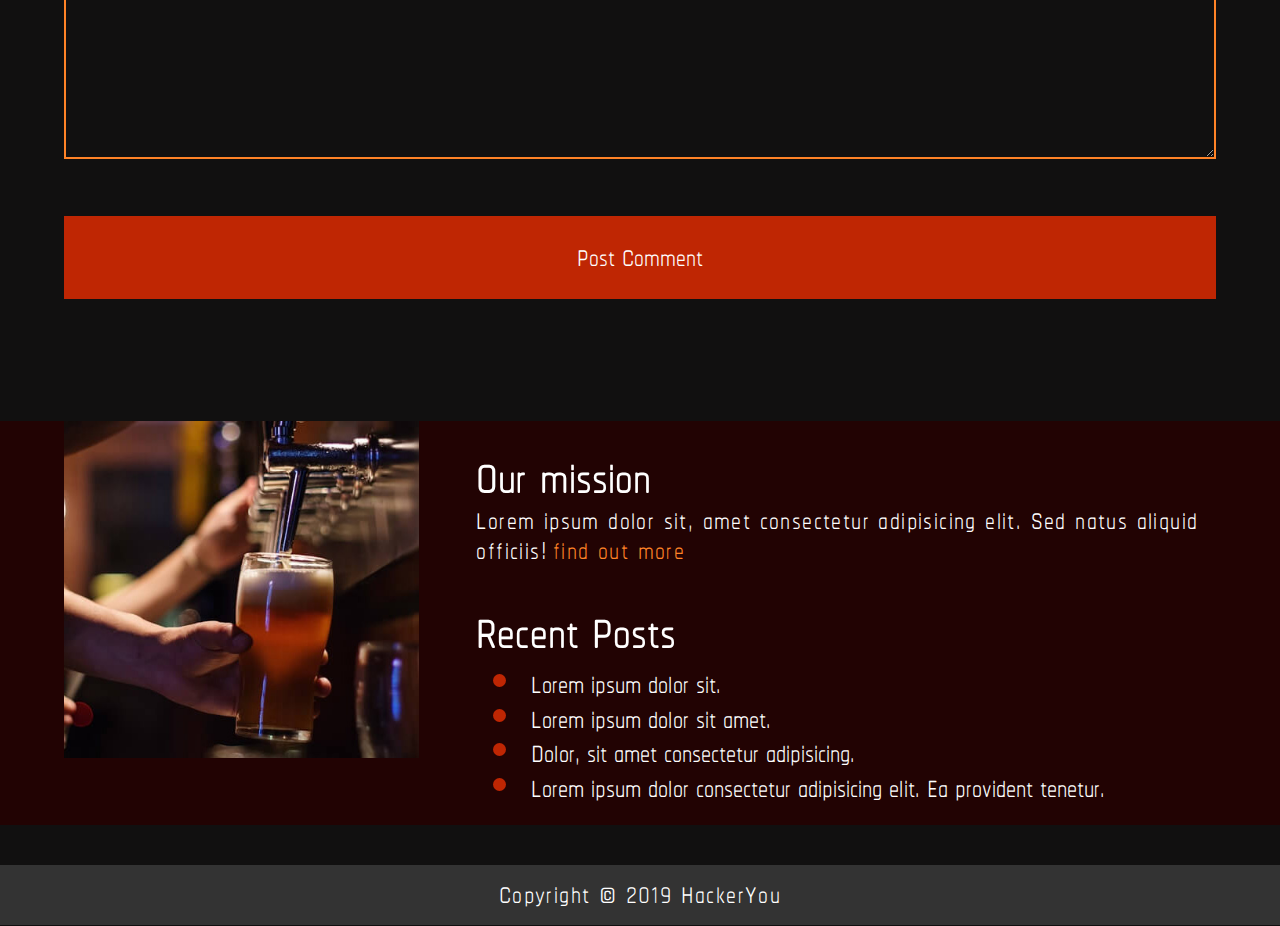
==== commit dbb05956: "styling done and code cleaned" ====
--- a/blog.html
+++ b/blog.html
@@ -10,7 +10,7 @@
 </head>
 
 <body>
-    <a href="#maincontent" class="skip-link">Skip to main content.</a>
+    <a href="#main-content" class="skip-link">Skip to main content.</a>
     <header class="head-two v-flex space-between blog-head">
         <nav>
             <input type="checkbox" id='nav-toggle'>
@@ -25,7 +25,7 @@
         </nav>
         <h1>Blog</h1>
     </header>
-    <main id="maincontent">
+    <main id="main-content">
         <div class="wrapper-full-width flex row-reverse-flex wrap space-between">
             <section class="push-right blog">
                 <article class="blog-post">
@@ -98,7 +98,7 @@
         </div>
     </main>
     <footer>
-        <p>Copyright <i class="far fa-copyright"></i> 2019 HackerYou</p>
+        <p>Copyright &copy; 2019 HackerYou</p>
     </footer>
 
 </body>
--- a/styles/style.css
+++ b/styles/style.css
@@ -141,6 +141,14 @@
   background: #111010;
   color: #ffffff; }
 
+.wrapper {
+  width: 80%; }
+
+.wrapper, .wrapper-full-width {
+  max-width: 1600px;
+  margin: 0 auto;
+  position: relative; }
+
 ul {
   list-style: none;
   padding: 0; }
@@ -157,88 +165,19 @@
 .fty-px-left-mar {
   margin-left: 50px; }
 
-.wrapper {
-  width: 80%; }
-
-.wrapper, .wrapper-full-width {
-  max-width: 1600px;
-  margin: 0 auto; }
-
-.flex {
-  display: -webkit-box;
-  display: -ms-flexbox;
-  display: flex;
-  -webkit-box-orient: horizontal;
-  -webkit-box-direction: normal;
-  -ms-flex-direction: row;
-  flex-direction: row; }
-
-.row-reverse-flex {
-  -webkit-box-orient: horizontal;
-  -webkit-box-direction: reverse;
-  -ms-flex-direction: row-reverse;
-  flex-direction: row-reverse; }
-
-.v-flex {
-  display: -webkit-box;
-  display: -ms-flexbox;
-  display: flex;
-  -webkit-box-orient: vertical;
-  -webkit-box-direction: normal;
-  -ms-flex-direction: column;
-  flex-direction: column; }
-
-.col-reverse-flex {
-  -webkit-box-orient: vertical;
-  -webkit-box-direction: reverse;
-  -ms-flex-direction: column-reverse;
-  flex-direction: column-reverse; }
-
-.wrap {
-  -ms-flex-wrap: wrap;
-  flex-wrap: wrap; }
-
-.flex-center {
-  -webkit-box-pack: center;
-  -ms-flex-pack: center;
-  justify-content: center; }
-
-.space-between {
-  -webkit-box-pack: justify;
-  -ms-flex-pack: justify;
-  justify-content: space-between; }
-
-p, .button-link {
-  font-family: 'Chathura', sans-serif;
-  font-size: 1.95rem;
-  font-weight: auto;
-  line-height: 1.5rem; }
-
-p {
-  letter-spacing: 0.07rem; }
-
-.bg-shadow-right {
-  -webkit-box-shadow: 20px 20px 0px 0px #ff8327;
-  box-shadow: 20px 20px 0px 0px #ff8327; }
-
-.bg-shadow-right-2 {
-  -webkit-box-shadow: 20px 20px 0px 0px #220303;
-  box-shadow: 20px 20px 0px 0px #220303; }
-
-.bg-shadow-left {
-  -webkit-box-shadow: -20px 20px 0px 0px #ff8327;
-  box-shadow: -20px 20px 0px 0px #ff8327; }
-
-.button-link {
-  background: #ff8327;
-  text-transform: capitalize;
-  width: 200px;
-  text-align: center;
-  padding: 10px;
-  display: inline-block; }
-
-.button-link a {
-  padding: 10px; }
+.skip-link {
+  position: absolute;
+  left: -1000px;
+  top: 5px;
+  z-index: 999;
+  background: white;
+  color: black; }
+
+.skip-link:focus {
+  left: 0; }
+
+main {
+  position: relative; }
 
 .visuallyhidden:not(:focus):not(:active) {
   position: absolute;
@@ -253,24 +192,121 @@
   clip: rect(0 0 0 0);
   overflow: hidden; }
 
-.skip-link {
-  position: absolute;
-  left: -1000px;
-  top: 5px;
-  z-index: 999;
-  background: white;
-  color: black; }
-
-.skip-link:focus {
-  left: 0; }
+.flex {
+  display: -webkit-box;
+  display: -ms-flexbox;
+  display: flex;
+  -webkit-box-orient: horizontal;
+  -webkit-box-direction: normal;
+  -ms-flex-direction: row;
+  flex-direction: row; }
+
+.row-reverse-flex {
+  -webkit-box-orient: horizontal;
+  -webkit-box-direction: reverse;
+  -ms-flex-direction: row-reverse;
+  flex-direction: row-reverse; }
+
+.v-flex {
+  display: -webkit-box;
+  display: -ms-flexbox;
+  display: flex;
+  -webkit-box-orient: vertical;
+  -webkit-box-direction: normal;
+  -ms-flex-direction: column;
+  flex-direction: column; }
+
+.col-reverse-flex {
+  -webkit-box-orient: vertical;
+  -webkit-box-direction: reverse;
+  -ms-flex-direction: column-reverse;
+  flex-direction: column-reverse; }
+
+.wrap {
+  -ms-flex-wrap: wrap;
+  flex-wrap: wrap; }
+
+.flex-center {
+  -webkit-box-pack: center;
+  -ms-flex-pack: center;
+  justify-content: center; }
+
+.space-between {
+  -webkit-box-pack: justify;
+  -ms-flex-pack: justify;
+  justify-content: space-between; }
+
+.bg-shadow-right {
+  -webkit-box-shadow: 20px 20px 0px 0px #ff8327;
+  box-shadow: 20px 20px 0px 0px #ff8327; }
+
+.bg-shadow-right-2 {
+  -webkit-box-shadow: 20px 20px 0px 0px #220303;
+  box-shadow: 20px 20px 0px 0px #220303; }
+
+.bg-shadow-left {
+  -webkit-box-shadow: -20px 20px 0px 0px #ff8327;
+  box-shadow: -20px 20px 0px 0px #ff8327; }
+
+p {
+  letter-spacing: 0.07rem; }
+
+p, .button-link {
+  font-family: 'Chathura', sans-serif;
+  font-size: 1.95rem;
+  font-weight: auto;
+  line-height: 1.5rem; }
+
+.button-link {
+  background: #bf2603;
+  text-transform: capitalize;
+  width: 200px;
+  text-align: center;
+  padding: 10px;
+  display: inline-block; }
+
+.button-link:hover {
+  background: white; }
+
+.button-link a:hover {
+  color: #111010; }
+
+.button-link:hover {
+  -webkit-transition: background-color 0.5s;
+  -o-transition: background-color 0.5s;
+  transition: background-color 0.5s; }
+
+.button-link a:hover {
+  -webkit-transition: color 0.5s;
+  -o-transition: color 0.5s;
+  transition: color 0.5s; }
+
+.button-link a {
+  padding: 10px; }
 
 header {
   background: black;
   background: url("../assets/home-image-1.jpg");
-  height: 50vh; }
+  height: 70vh;
+  position: relative; }
+
+header.blog-head {
+  background: url("../assets/blog-header-1.jpg");
+  background-size: auto 100%;
+  background-position: left bottom; }
 
 header.home {
   height: 100vh; }
+
+.side-image {
+  background: url("../assets/header-box.jpg");
+  background-size: cover;
+  width: 37%;
+  height: 29vw;
+  position: absolute;
+  bottom: 0;
+  right: 0;
+  opacity: 0.7; }
 
 nav ul {
   color: white;
@@ -286,6 +322,20 @@
 nav li {
   padding: 0 10px; }
 
+nav a:hover {
+  color: #bf2603;
+  font-size: 120%; }
+
+nav a:hover {
+  -webkit-transition: font-size 0.5s;
+  -o-transition: font-size 0.5s;
+  transition: font-size 0.5s; }
+
+nav a {
+  -webkit-transition: font-size 0.5s;
+  -o-transition: font-size 0.5s;
+  transition: font-size 0.5s; }
+
 nav li:nth-of-type(3) {
   font-family: 'Tulpen One', cursive;
   font-size: 3rem;
@@ -293,6 +343,9 @@
 
 li .page {
   color: #ff8327; }
+
+label.nav-check, #nav-toggle {
+  display: none; }
 
 .hero {
   -webkit-box-orient: vertical;
@@ -333,20 +386,10 @@
   width: 80%;
   margin: 1% auto; }
 
-footer {
-  margin-top: 40px;
-  text-align: center; }
-
 .blog-head h1, .contact-head h1 {
   font-family: 'Chathura', sans-serif;
-  font-size: 60px;
+  font-size: 80px;
   font-weight: bold; }
-
-label.nav-check, #nav-toggle {
-  display: none; }
-
-section {
-  padding: 50px 0; }
 
 .info-box {
   -webkit-box-flex: 1;
@@ -356,7 +399,7 @@
   padding-left: 70px; }
 
 .info-box .icon {
-  background: #ff8327;
+  background: #bf2603;
   border-radius: 50%;
   width: 60px;
   height: 60px;
@@ -366,142 +409,64 @@
   left: 0;
   padding: 12px; }
 
+.info-box h2 {
+  line-height: 50%;
+  padding-top: 40px; }
+
+.info-box a:hover, .fig-contain a:hover {
+  color: #ff8327; }
+
+.info-box a:hover, .fig-contain a:hover {
+  -webkit-transition: color 0.75s;
+  -o-transition: color 0.75s;
+  transition: color 0.75s; }
+
+.info-box a, .fig-contain a {
+  -webkit-transition: color 0.5s;
+  -o-transition: color 0.5s;
+  transition: color 0.5s; }
+
+section {
+  padding: 50px 0; }
+
+.host {
+  text-align: center;
+  padding: 7% 0; }
+
+.host h2 {
+  color: #ff8327; }
+
+.host .button-link {
+  margin: 0 auto; }
+
+figure.events {
+  max-width: 100%;
+  vertical-align: top; }
+
+.events .image-holder {
+  width: 25%;
+  margin-right: 10%;
+  float: left; }
+
+.events figcaption {
+  width: calc(74% - 10%);
+  height: 350px;
+  float: left; }
+
+.events .button-link {
+  margin-bottom: 10px; }
+
+.events h2 {
+  color: #ff8327;
+  width: 100%; }
+
+.events p {
+  margin: calc(21% / 3) 0; }
+
 main h2 {
   font-family: 'Chathura', sans-serif;
   font-size: 3.5rem;
   font-weight: bold; }
-
-.host {
-  text-align: center;
-  padding: 100px 0; }
-
-.host h2 {
-  color: #ff8327; }
-
-.host .button-link {
-  margin: 0 auto; }
-
-.four-part-grid {
-  -webkit-box-flex: 0;
-  -ms-flex: 0 1 700px;
-  flex: 0 1 700px; }
-
-figure {
-  -ms-flex-preferred-size: 500px;
-  flex-basis: 500px;
-  -webkit-box-flex: 1;
-  -ms-flex-positive: 1;
-  flex-grow: 1;
-  max-width: 700px; }
-
-.fig-contain {
-  background: -webkit-gradient(linear, left top, left bottom, from(#111010), color-stop(10%, #111010), color-stop(10%, #220303), color-stop(90%, #220303), color-stop(90%, #111010), to(#111010));
-  background: -webkit-linear-gradient(top, #111010 0%, #111010 10%, #220303 10%, #220303 90%, #111010 90%, #111010 100%);
-  background: -o-linear-gradient(top, #111010 0%, #111010 10%, #220303 10%, #220303 90%, #111010 90%, #111010 100%);
-  background: linear-gradient(to bottom, #111010 0%, #111010 10%, #220303 10%, #220303 90%, #111010 90%, #111010 100%); }
-
-figcaption h2 {
-  line-height: 50%; }
-
-.fig-contain figure:nth-of-type(1) figcaption {
-  text-align: right;
-  padding: 15% 0 15% 15%; }
-
-.fig-contain figure:nth-of-type(2) figcaption {
-  padding: 15% 15% 15% 0; }
-
-.push-right {
-  padding: 0 0 15% 2.5%; }
-
-.push-left {
-  padding: 0 2.5% 15% 0; }
-
-.blog-img {
-  margin-left: 18px; }
-
-.blog-img img {
-  -webkit-box-shadow: -20px 0px 0px 0px #ff8327;
-  box-shadow: -20px 0px 0px 0px #ff8327; }
-
-.blog-post {
-  border: 5px #ff8327 solid;
-  border-right: 0;
-  border-top: 0; }
-
-.text-box {
-  padding: 10%; }
-
-.text-box > h2 {
-  line-height: 100%;
-  margin-bottom: 5px; }
-
-.comments, .blog form {
-  width: 90%;
-  margin: 0 auto; }
-
-h3, .comment h2 {
-  color: #ff8327;
-  margin-top: 0;
-  font-family: 'Chathura', sans-serif;
-  font-size: 1.95rem;
-  font-weight: auto;
-  line-height: 30%; }
-
-.comment h2 {
-  font-family: 'Chathura', sans-serif;
-  font-size: 3.5rem;
-  font-weight: auto; }
-
-.comment .text-box {
-  padding: 5%; }
-
-.comment .image-holder {
-  -ms-flex-preferred-size: 100px;
-  flex-basis: 100px;
-  -ms-flex-negative: 0;
-  flex-shrink: 0; }
-
-.social {
-  margin-top: 50%;
-  width: 160px; }
-
-.social li {
-  color: white;
-  -webkit-box-flex: 1;
-  -ms-flex-positive: 1;
-  flex-grow: 1; }
-
-.social p {
-  margin: 10px 0; }
-
-.contact p {
-  margin: 5px 0; }
-
-.contact p:nth-of-type(1) {
-  margin: 30px 0; }
-
-figure.events {
-  max-width: 100%;
-  vertical-align: top; }
-
-.events .image-holder {
-  width: 25%;
-  margin-right: 10%;
-  float: left; }
-
-.events figcaption {
-  width: calc(74% - 10%);
-  height: 350px;
-  float: left; }
-
-.events .button-link {
-  margin-bottom: 10px; }
-
-.events h2 {
-  width: 100%; }
-
-.events p {
-  margin: calc(21% / 3) 0; }
 
 .gallery li:nth-child(2) {
   margin: 0 2%; }
@@ -515,6 +480,73 @@
   -ms-flex-negative: 1;
   flex-shrink: 1; }
 
+.four-part-grid {
+  -webkit-box-flex: 0;
+  -ms-flex: 0 1 700px;
+  flex: 0 1 700px; }
+
+figure {
+  -ms-flex-preferred-size: 500px;
+  flex-basis: 500px;
+  -webkit-box-flex: 1;
+  -ms-flex-positive: 1;
+  flex-grow: 1;
+  max-width: 700px; }
+
+.fig-contain {
+  background: -webkit-gradient(linear, left top, left bottom, from(#111010), color-stop(10%, #111010), color-stop(10%, #220303), color-stop(90%, #220303), color-stop(90%, #111010), to(#111010));
+  background: -webkit-linear-gradient(top, #111010 0%, #111010 10%, #220303 10%, #220303 90%, #111010 90%, #111010 100%);
+  background: -o-linear-gradient(top, #111010 0%, #111010 10%, #220303 10%, #220303 90%, #111010 90%, #111010 100%);
+  background: linear-gradient(to bottom, #111010 0%, #111010 10%, #220303 10%, #220303 90%, #111010 90%, #111010 100%); }
+
+figcaption h2 {
+  line-height: 50%; }
+
+.fig-contain figure:nth-of-type(1) figcaption {
+  text-align: right;
+  padding: 15% 0 15% 15%; }
+
+.fig-contain figure:nth-of-type(2) figcaption {
+  padding: 15% 15% 15% 0; }
+
+.push-right {
+  padding: 0 0 15% 2.5%;
+  margin: -100px 0 0 0; }
+
+.push-left {
+  padding: 0 2.5% 15% 0; }
+
+.blog-img {
+  margin-left: 18px; }
+
+.blog-img img {
+  -webkit-box-shadow: -20px 0px 0px 0px #ff8327;
+  box-shadow: -20px 0px 0px 0px #ff8327; }
+
+.blog-post {
+  border: 5px #ff8327 solid;
+  border-right: 0;
+  border-top: 0; }
+
+.blog .posts a:hover {
+  color: #ff8327;
+  font-size: 120%; }
+
+.blog .posts a:hover {
+  -webkit-transition-property: color, font-size;
+  -o-transition-property: color, font-size;
+  transition-property: color, font-size;
+  -webkit-transition-duration: .75s;
+  -o-transition-duration: .75s;
+  transition-duration: .75s; }
+
+.text-box {
+  padding: 10%; }
+
+.text-box > h2 {
+  line-height: 100%;
+  margin-bottom: 5px; }
+
 .push-right.blog {
   -ms-flex-preferred-size: 1000px;
   flex-basis: 1000px;
@@ -562,6 +594,91 @@
 
 .posts ul li a {
   color: white; }
+
+.comments, .blog form {
+  width: 90%;
+  margin: 0 auto; }
+
+h3, .comment h2 {
+  color: #ff8327;
+  margin-top: 0;
+  font-family: 'Chathura', sans-serif;
+  font-size: 1.95rem;
+  font-weight: auto;
+  line-height: 30%; }
+
+.comment h2 {
+  font-family: 'Chathura', sans-serif;
+  font-size: 3.5rem;
+  font-weight: auto; }
+
+.comment .text-box {
+  padding: 5%; }
+
+.comment .image-holder {
+  -ms-flex-preferred-size: 100px;
+  flex-basis: 100px;
+  -ms-flex-negative: 0;
+  flex-shrink: 0; }
+
+.social {
+  margin-top: 50%;
+  width: 160px; }
+
+.social li {
+  color: white;
+  -webkit-box-flex: 1;
+  -ms-flex-positive: 1;
+  flex-grow: 1;
+  -webkit-transition: -webkit-transform 0.5s;
+  transition: -webkit-transform 0.5s;
+  -o-transition: transform 0.5s;
+  transition: transform 0.5s;
+  transition: transform 0.5s, -webkit-transform 0.5s; }
+
+.social li:hover {
+  font-size: 200%;
+  -webkit-transform: rotate(360deg);
+  -ms-transform: rotate(360deg);
+  transform: rotate(360deg); }
+
+.social li:hover {
+  -webkit-transition: -webkit-transform 0.5s;
+  transition: -webkit-transform 0.5s;
+  -o-transition: transform 0.5s;
+  transition: transform 0.5s;
+  transition: transform 0.5s, -webkit-transform 0.5s; }
+
+.social li a:hover {
+  color: #ff8327; }
+
+.social li a:hover {
+  -webkit-transition: color 0.5s;
+  -o-transition: color 0.5s;
+  transition: color 0.5s; }
+
+.social li a {
+  -webkit-transition: color 0.5s;
+  -o-transition: color 0.5s;
+  transition: color 0.5s; }
+
+.social p {
+  margin: 10px 0; }
+
+.contact p {
+  margin: 5px 0; }
+
+.contact p:nth-of-type(1) {
+  margin: 30px 0; }
+
+footer {
+  margin-top: 40px;
+  text-align: center;
+  background: #333;
+  padding: 15px; }
+
+footer p {
+  margin: 0; }
 
 form > * {
   display: block;
@@ -621,6 +738,17 @@
   background: #bf2603;
   margin: 5% 0; }
 
+input[type='submit']:hover {
+  background: #ff8327;
+  -webkit-transition: background-color 0.75s;
+  -o-transition: background-color 0.75s;
+  transition: background-color 0.75s; }
+
+input[type='submit']:hover {
+  -webkit-transition: background-color 0.75s;
+  -o-transition: background-color 0.75s;
+  transition: background-color 0.75s; }
+
 .contact + form {
   background: #220303;
   -ms-flex-preferred-size: 600px;
@@ -643,6 +771,8 @@
   border-color: white; }
 
 @media (max-width: 1400px) {
+  header {
+    height: 50vh; }
   .push-left.blog {
     -ms-flex-preferred-size: 100%;
     flex-basis: 100%;
@@ -655,7 +785,8 @@
     padding-bottom: 0;
     padding-left: 0;
     -ms-flex-negative: 1;
-    flex-shrink: 1; }
+    flex-shrink: 1;
+    margin: 0; }
   aside {
     background: #220303; }
   aside .bg-shadow-right-2 {
@@ -670,6 +801,9 @@
     font-size: calc(20vw);
     font-weight: auto;
     width: 33%; }
+  .side-image {
+    width: 32.5%;
+    height: 25vw; }
   header h2 {
     font-family: 'Chathura', sans-serif;
     font-size: 6vw;
@@ -712,14 +846,19 @@
     flex-direction: column; } }
 
 @media (max-width: 900px) {
-  .comments .comment h2, .text-box h3 {
-    line-height: 70%; }
-  .form-part-1 input[type='text'],
-  .form-part-1 input[type='email'] {
-    -ms-flex-negative: 1;
-    flex-shrink: 1;
-    background: lightblue;
-    margin: 0 0 10px 0; }
+  .wrapper {
+    width: 90%; }
+  .bg-shadow-right {
+    -webkit-box-shadow: 15px 15px 0px 0px #ff8327;
+    box-shadow: 15px 15px 0px 0px #ff8327; }
+  .bg-shadow-right-2 {
+    -webkit-box-shadow: 15px 15px 0px 0px #220303;
+    box-shadow: 15px 15px 0px 0px #220303; }
+  .bg-shadow-left {
+    -webkit-box-shadow: -15px 15px 0px 0px #ff8327;
+    box-shadow: -15px 15px 0px 0px #ff8327; }
+  .side-image {
+    display: none; }
   .info-box .icon {
     border-radius: 50%;
     width: 30px;
@@ -728,25 +867,36 @@
     top: 45px;
     padding: 6px; }
   .info-box {
-    padding-left: 40px; } }
-
-@media (max-width: 600px) {
-  .gallery ul li:nth-of-type(3) {
-    display: block; }
-  .gallery ul li {
-    -ms-flex-negative: 0;
-    flex-shrink: 0;
-    -webkit-box-flex: 1;
-    -ms-flex-positive: 1;
-    flex-grow: 1;
-    margin: 0; }
-  .gallery li:nth-child(2) {
-    margin: 10px 0; }
-  .gallery .wrap {
+    padding-left: 40px; }
+  .comments .comment h2, .text-box h3 {
+    line-height: 70%; }
+  .comment.flex {
     -webkit-box-orient: vertical;
     -webkit-box-direction: normal;
     -ms-flex-direction: column;
     flex-direction: column; }
+  .comment.flex .image-holder {
+    width: 100px; }
+  .comment.flex .text-box {
+    padding: 5% 0; }
+  .blog-post .text-box {
+    padding: 10% 5%; }
+  .form-part-1 input[type='text'],
+  .form-part-1 input[type='email'] {
+    -ms-flex-negative: 1;
+    flex-shrink: 1;
+    margin: 0 0 10px 0; } }
+
+@media (max-width: 600px) {
+  .bg-shadow-right {
+    -webkit-box-shadow: 10px 10px 0px 0px #ff8327;
+    box-shadow: 10px 10px 0px 0px #ff8327; }
+  .bg-shadow-right-2 {
+    -webkit-box-shadow: 10px 10px 0px 0px #220303;
+    box-shadow: 10px 10px 0px 0px #220303; }
+  .bg-shadow-left {
+    -webkit-box-shadow: -10px 10px 0px 0px #ff8327;
+    box-shadow: -10px 10px 0px 0px #ff8327; }
   header {
     height: 40vh; }
   h1 {
@@ -759,8 +909,6 @@
     font-size: 10vw;
     font-weight: bold;
     width: 49%; }
-  .contact-page .social {
-    margin-top: 60px; }
   nav .nav-list {
     -webkit-box-orient: vertical;
     -webkit-box-direction: normal;
@@ -792,10 +940,8 @@
     left: 30px;
     top: 30px;
     font-size: 40px;
+    -webkit-transform: rotate(-90deg);
     -ms-transform: rotate(-90deg);
-    /* IE 9 */
-    -webkit-transform: rotate(-90deg);
-    /* Safari */
     transform: rotate(-90deg); }
   input[type='checkbox'], header ul.nav-list {
     position: absolute;
@@ -805,32 +951,48 @@
     position: absolute;
     top: 10px;
     -webkit-transition: top 0.65s;
+    -o-transition: top 0.65s;
+    transition: top 0.65s; }
+  input[type='checkbox'] + .nav-check + ul.nav-list {
+    -webkit-transition: top 0.65s;
     /* Safari */
     -o-transition: top 0.65s;
     transition: top 0.65s; }
   input[type='checkbox']:checked + label.nav-check {
+    -webkit-transform: rotate(0deg);
     -ms-transform: rotate(0deg);
-    /* IE 9 */
-    -webkit-transform: rotate(0deg);
-    /* Safari */
     transform: rotate(0deg); }
   input[type='checkbox']:checked + label.nav-check {
-    -webkit-transition: transform 0.5s;
-    /* Safari */
     -webkit-transition: -webkit-transform 0.5s;
     transition: -webkit-transform 0.5s;
     -o-transition: transform 0.5s;
     transition: transform 0.5s;
     transition: transform 0.5s, -webkit-transform 0.5s; }
   input[type='checkbox'] + label.nav-check {
-    -webkit-transition: transform 0.5s;
-    /* Safari */
     -webkit-transition: -webkit-transform 0.5s;
     transition: -webkit-transform 0.5s;
     -o-transition: transform 0.5s;
     transition: transform 0.5s;
     transition: transform 0.5s, -webkit-transform 0.5s; }
   .hero {
-    height: calc(100%); } }
+    height: calc(100%); }
+  .gallery ul li:nth-of-type(3) {
+    display: block; }
+  .gallery ul li {
+    -ms-flex-negative: 0;
+    flex-shrink: 0;
+    -webkit-box-flex: 1;
+    -ms-flex-positive: 1;
+    flex-grow: 1;
+    margin: 0; }
+  .gallery li:nth-child(2) {
+    margin: 10px 0; }
+  .gallery .wrap {
+    -webkit-box-orient: vertical;
+    -webkit-box-direction: normal;
+    -ms-flex-direction: column;
+    flex-direction: column; }
+  .contact-page .social {
+    margin-top: 60px; } }
 
 /*# sourceMappingURL=style.css.map */